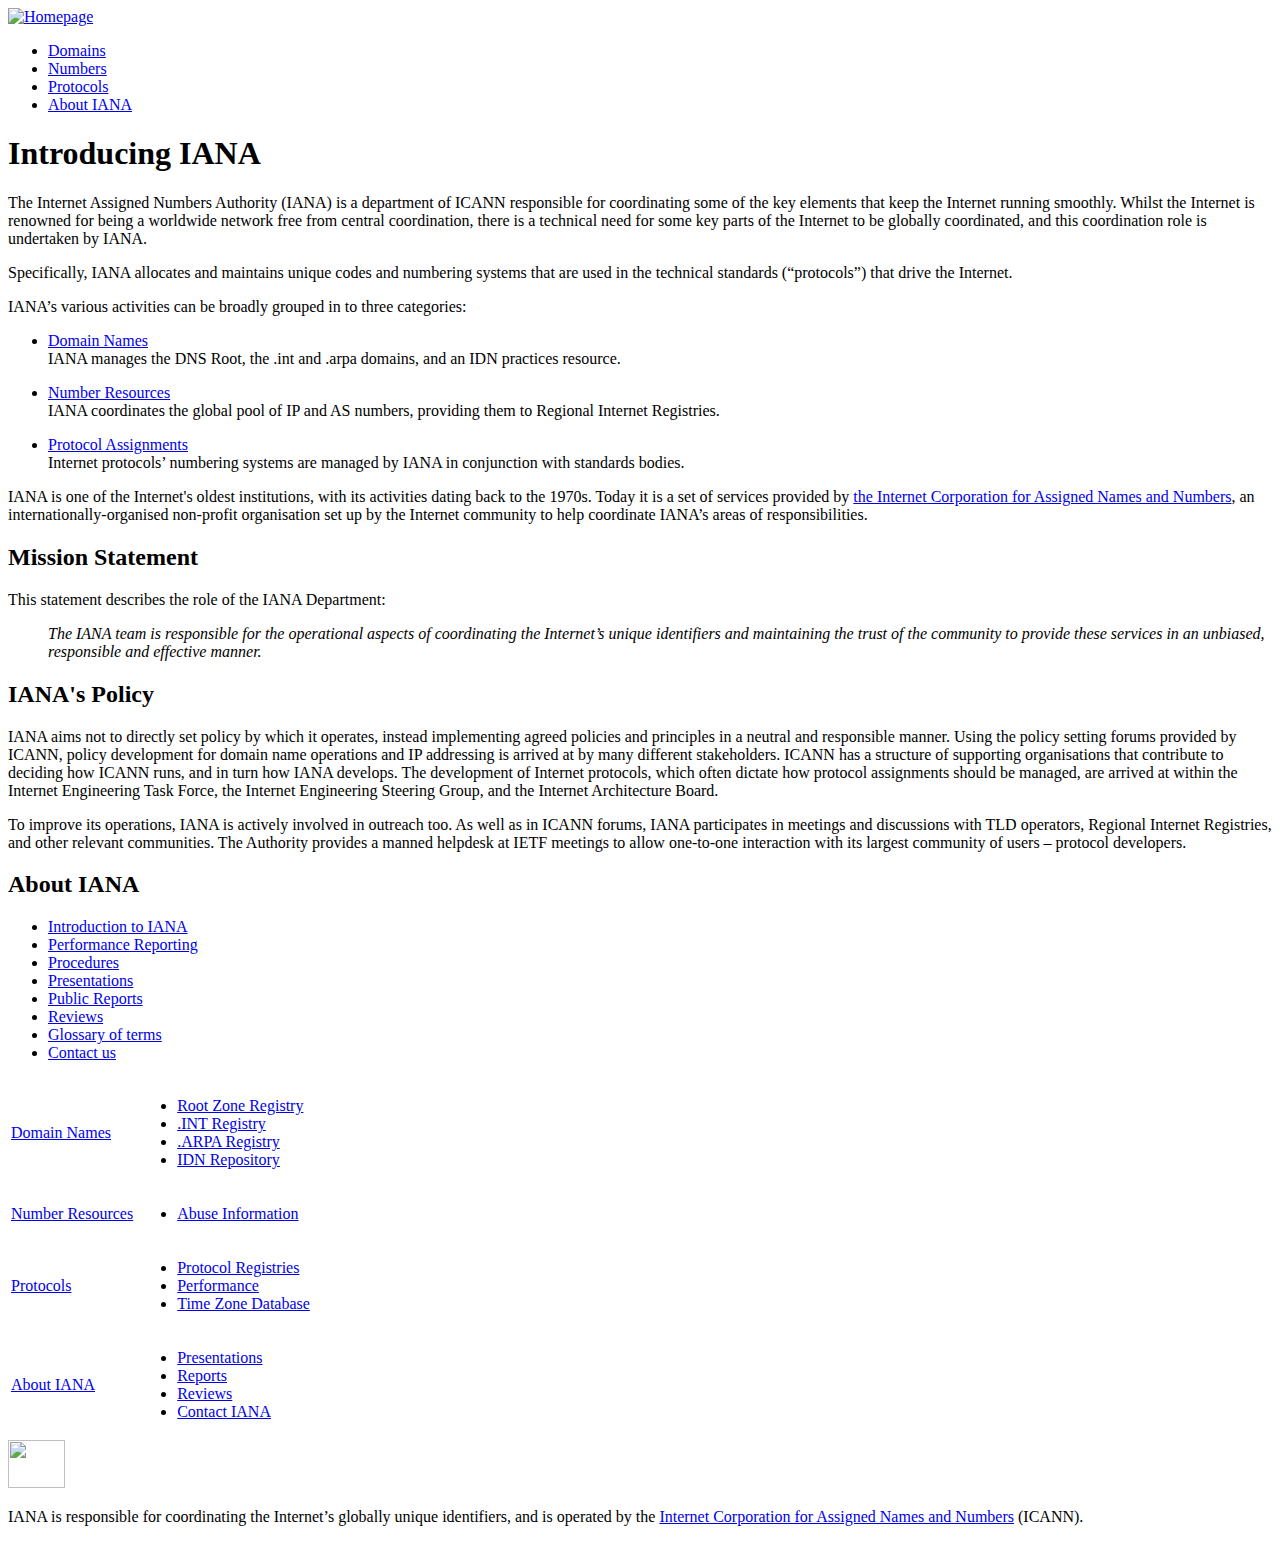
==== jWget/about.html @ de9af0dd "" ====
<!DOCTYPE html>
<html>
 <head> 
  <title>IANA — About the Internet Assigned Numbers Authority</title> 
  <meta charset="utf-8" /> 
  <meta http-equiv="Content-type" content="text/html; charset=utf-8" /> 
  <meta name="viewport" content="width=device-width, initial-scale=1" /> 
  <link rel="stylesheet" media="screen" href="C:\Users\Joao\JWGET-TEST\\_css\2013.1\screen.css" /> 
  <link rel="stylesheet" media="print" href="C:\Users\Joao\JWGET-TEST\\_css\2013.1\print.css" /> 
  <link rel="shortcut icon" type="image/ico" href="C:\Users\Joao\JWGET-TEST\\_img\bookmark_icon.ico" /> 
  <script type="text/javascript" src="C:\Users\Joao\JWGET-TEST\\_js\2013.1\jquery.js"></script> 
  <script type="text/javascript" src="C:\Users\Joao\JWGET-TEST\\_js\2013.1\iana.js"></script> 
 </head> 
 <body> 
  <header> 
   <div id="header"> 
    <div id="logo"> 
     <a href="index.html"><img src="C:\Users\Joao\JWGET-TEST\\_img\2013.1\iana-logo-header.svg" alt="Homepage" /></a> 
    </div> 
    <div class="navigation"> 
     <ul> 
      <li><a href="domains.html">Domains</a></li> 
      <li><a href="numbers.html">Numbers</a></li> 
      <li><a href="protocols.html">Protocols</a></li> 
      <li><a href="about.html">About IANA</a></li> 
     </ul> 
    </div> 
   </div> 
  </header> 
  <div id="body"> 
   <div id="main_right"> 
    <h1>Introducing IANA</h1> 
    <p>The Internet Assigned Numbers Authority (IANA) is a department of ICANN responsible for coordinating some of the key elements that keep the Internet running smoothly. Whilst the Internet is renowned for being a worldwide network free from central coordination, there is a technical need for some key parts of the Internet to be globally coordinated, and this coordination role is undertaken by IANA.</p> 
    <p>Specifically, IANA allocates and maintains unique codes and numbering systems that are used in the technical standards (“protocols”) that drive the Internet.</p> 
    <p>IANA’s various activities can be broadly grouped in to three categories:</p> 
    <ul> 
     <li><p><a href="C:\Users\Joao\JWGET-TEST\\domains\.html">Domain Names</a><br />IANA manages the DNS Root, the .int and .arpa domains, and an IDN practices resource.</p></li> 
     <li><p><a href="C:\Users\Joao\JWGET-TEST\\numbers\.html">Number Resources</a><br />IANA coordinates the global pool of IP and AS numbers, providing them to Regional Internet Registries.</p></li> 
     <li><p><a href="C:\Users\Joao\JWGET-TEST\\protocols\.html">Protocol Assignments</a><br />Internet protocols’ numbering systems are managed by IANA in conjunction with standards bodies.</p></li> 
    </ul> 
    <p>IANA is one of the Internet's oldest institutions, with its activities dating back to the 1970s. Today it is a set of services provided by <a href="C:\Users\Joao\JWGET-TEST\\http:\.html">the Internet Corporation for Assigned Names and Numbers</a>, an internationally-organised non-profit organisation set up by the Internet community to help coordinate IANA’s areas of responsibilities.</p> 
    <h2>Mission Statement</h2> 
    <p>This statement describes the role of the IANA Department:</p> 
    <ul>
     <i>The IANA team is responsible for the operational aspects of coordinating the Internet’s unique identifiers and maintaining the trust of the community to provide these services in an unbiased, responsible and effective manner.</i>
    </ul> 
    <h2>IANA's Policy</h2> 
    <p>IANA aims not to directly set policy by which it operates, instead implementing agreed policies and principles in a neutral and responsible manner. Using the policy setting forums provided by ICANN, policy development for domain name operations and IP addressing is arrived at by many different stakeholders. ICANN has a structure of supporting organisations that contribute to deciding how ICANN runs, and in turn how IANA develops. The development of Internet protocols, which often dictate how protocol assignments should be managed, are arrived at within the Internet Engineering Task Force, the Internet Engineering Steering Group, and the Internet Architecture Board.</p> 
    <p>To improve its operations, IANA is actively involved in outreach too. As well as in ICANN forums, IANA participates in meetings and discussions with TLD operators, Regional Internet Registries, and other relevant communities. The Authority provides a manned helpdesk at IETF meetings to allow one-to-one interaction with its largest community of users – protocol developers. </p> 
   </div> 
   <div id="sidebar_left"> 
    <div class="navigation_box"> 
     <h2>About IANA</h2> 
     <ul> 
      <li id="nav_about_top"><a href="about.html">Introduction to IANA</a></li> 
      <li id="nav_about_performance"><a href="C:\Users\Joao\JWGET-TEST\\about\performance.html">Performance Reporting</a></li> 
      <li id="nav_about_procedures"><a href="procedures.html">Procedures</a></li> 
      <li id="nav_about_presentations"><a href="C:\Users\Joao\JWGET-TEST\\about\presentations.html">Presentations</a></li> 
      <li id="nav_about_reports"><a href="reports.html">Public Reports</a></li> 
      <li id="nav_about_reviews"><a href="reviews.html">Reviews</a></li> 
      <li id="nav_about_glossary"><a href="glossary.html">Glossary of terms</a></li> 
      <li id="nav_about_contact"><a href="contact.html">Contact us</a></li> 
     </ul> 
    </div> 
   </div> 
  </div> 
  <footer> 
   <div id="footer"> 
    <table class="navigation"> 
     <tbody>
      <tr> 
       <td class="section"><a href="domains.html">Domain&nbsp;Names</a></td> 
       <td class="subsection"> 
        <ul> 
         <li><a href="C:\Users\Joao\JWGET-TEST\\domains\root.html">Root Zone Registry</a></li> 
         <li><a href="C:\Users\Joao\JWGET-TEST\\domains\int.html">.INT Registry</a></li> 
         <li><a href="C:\Users\Joao\JWGET-TEST\\domains\arpa.html">.ARPA Registry</a></li> 
         <li><a href="C:\Users\Joao\JWGET-TEST\\domains\idn-tables.html">IDN Repository</a></li> 
        </ul> </td> 
      </tr> 
      <tr> 
       <td class="section"><a href="numbers.html">Number&nbsp;Resources</a></td> 
       <td class="subsection"> 
        <ul> 
         <!--
							<li><a href="/numbers/ipv4">IPv4 Registry</a></li>
							<li><a href="/numbers/ipv6">IPv6 Registry</a></li>
							<li><a href="/numbers/as-numbers">ASN Registry</a></li>
							--> 
         <li><a href="abuse.html">Abuse Information</a></li> 
        </ul> </td> 
      </tr> 
      <tr> 
       <td class="section"><a href="protocols.html">Protocols</a></td> 
       <td class="subsection"> 
        <ul> 
         <li><a href="protocols.html">Protocol Registries</a></li> 
         <li><a href="C:\Users\Joao\JWGET-TEST\\about\performance.html">Performance</a></li> 
         <li><a href="time-zones.html">Time Zone Database</a></li> 
        </ul> </td> 
      </tr> 
      <tr> 
       <td class="section"><a href="about.html">About&nbsp;IANA</a></td> 
       <td class="subsection"> 
        <ul> 
         <li><a href="C:\Users\Joao\JWGET-TEST\\about\presentations.html">Presentations</a></li> 
         <li><a href="reports.html">Reports</a></li> 
         <li><a href="reviews.html">Reviews</a></li> 
         <li><a href="contact.html">Contact IANA</a></li> 
        </ul> </td> 
      </tr> 
     </tbody>
    </table> 
    <div id="custodian"> 
     <img src="C:\Users\Joao\JWGET-TEST\\_img\2013.1\icann-logo.svg" width="57" height="48" id="icann-logo" /> 
     <p>IANA is responsible for coordinating the Internet’s globally unique identifiers, and is operated by the <a href="C:\Users\Joao\JWGET-TEST\\http:\.html">Internet Corporation for Assigned Names and Numbers</a> (ICANN).</p> 
    </div> 
   </div> 
  </footer> 
  <script>
$(document).ready(function() {
	$("#nav_about_top").addClass("selected")	
});
</script>   
 </body>
</html>
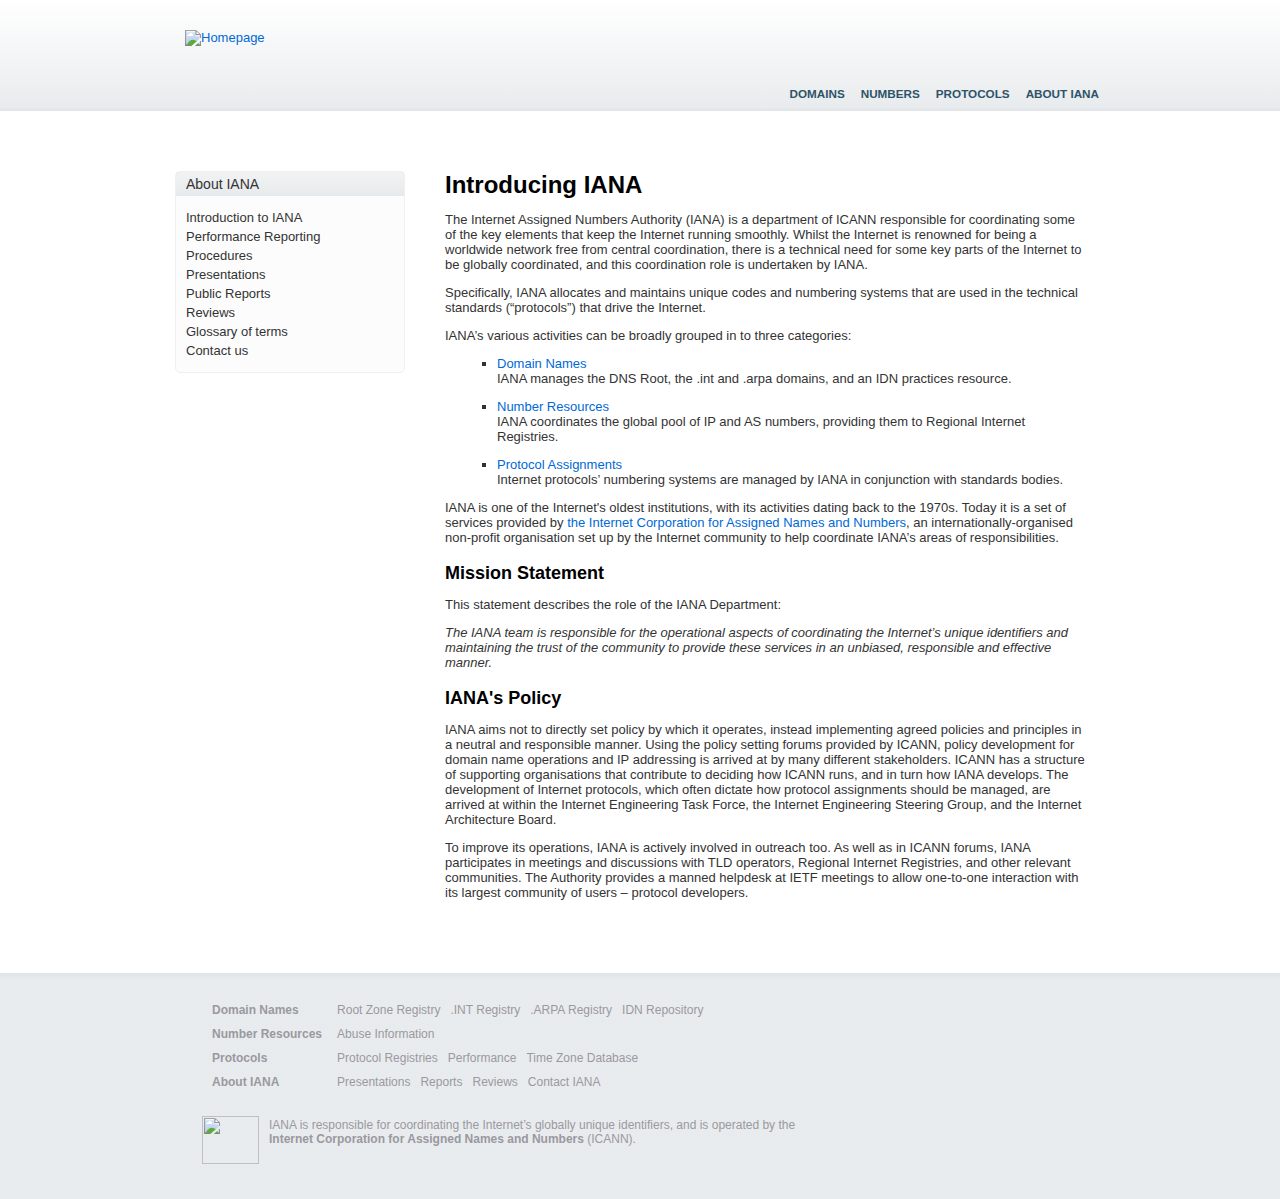
==== commit e94418a7: "Class Struture Altered; Directory Tree Struture Correct Ongoing; Other Alterations" ====
--- a/jWget/about.html
+++ b/jWget/about.html
@@ -5,17 +5,17 @@
   <meta charset="utf-8" /> 
   <meta http-equiv="Content-type" content="text/html; charset=utf-8" /> 
   <meta name="viewport" content="width=device-width, initial-scale=1" /> 
-  <link rel="stylesheet" media="screen" href="C:\Users\Joao\JWGET-TEST\\_css\2013.1\screen.css" /> 
-  <link rel="stylesheet" media="print" href="C:\Users\Joao\JWGET-TEST\\_css\2013.1\print.css" /> 
-  <link rel="shortcut icon" type="image/ico" href="C:\Users\Joao\JWGET-TEST\\_img\bookmark_icon.ico" /> 
-  <script type="text/javascript" src="C:\Users\Joao\JWGET-TEST\\_js\2013.1\jquery.js"></script> 
-  <script type="text/javascript" src="C:\Users\Joao\JWGET-TEST\\_js\2013.1\iana.js"></script> 
+  <link rel="stylesheet" media="screen" href="screen.css" /> 
+  <link rel="stylesheet" media="print" href="print.css" /> 
+  <link rel="shortcut icon" type="image/ico" href="bookmark_icon.ico" /> 
+  <script type="text/javascript" src="jquery.js"></script> 
+  <script type="text/javascript" src="iana.js"></script> 
  </head> 
  <body> 
   <header> 
    <div id="header"> 
     <div id="logo"> 
-     <a href="index.html"><img src="C:\Users\Joao\JWGET-TEST\\_img\2013.1\iana-logo-header.svg" alt="Homepage" /></a> 
+     <a href="index.html"><img src="iana-logo-header.svg" alt="Homepage" /></a> 
     </div> 
     <div class="navigation"> 
      <ul> 
@@ -34,11 +34,11 @@
     <p>Specifically, IANA allocates and maintains unique codes and numbering systems that are used in the technical standards (“protocols”) that drive the Internet.</p> 
     <p>IANA’s various activities can be broadly grouped in to three categories:</p> 
     <ul> 
-     <li><p><a href="C:\Users\Joao\JWGET-TEST\\domains\.html">Domain Names</a><br />IANA manages the DNS Root, the .int and .arpa domains, and an IDN practices resource.</p></li> 
-     <li><p><a href="C:\Users\Joao\JWGET-TEST\\numbers\.html">Number Resources</a><br />IANA coordinates the global pool of IP and AS numbers, providing them to Regional Internet Registries.</p></li> 
-     <li><p><a href="C:\Users\Joao\JWGET-TEST\\protocols\.html">Protocol Assignments</a><br />Internet protocols’ numbering systems are managed by IANA in conjunction with standards bodies.</p></li> 
+     <li><p><a href=".html">Domain Names</a><br />IANA manages the DNS Root, the .int and .arpa domains, and an IDN practices resource.</p></li> 
+     <li><p><a href=".html">Number Resources</a><br />IANA coordinates the global pool of IP and AS numbers, providing them to Regional Internet Registries.</p></li> 
+     <li><p><a href=".html">Protocol Assignments</a><br />Internet protocols’ numbering systems are managed by IANA in conjunction with standards bodies.</p></li> 
     </ul> 
-    <p>IANA is one of the Internet's oldest institutions, with its activities dating back to the 1970s. Today it is a set of services provided by <a href="C:\Users\Joao\JWGET-TEST\\http:\.html">the Internet Corporation for Assigned Names and Numbers</a>, an internationally-organised non-profit organisation set up by the Internet community to help coordinate IANA’s areas of responsibilities.</p> 
+    <p>IANA is one of the Internet's oldest institutions, with its activities dating back to the 1970s. Today it is a set of services provided by <a href=".html">the Internet Corporation for Assigned Names and Numbers</a>, an internationally-organised non-profit organisation set up by the Internet community to help coordinate IANA’s areas of responsibilities.</p> 
     <h2>Mission Statement</h2> 
     <p>This statement describes the role of the IANA Department:</p> 
     <ul>
@@ -53,9 +53,9 @@
      <h2>About IANA</h2> 
      <ul> 
       <li id="nav_about_top"><a href="about.html">Introduction to IANA</a></li> 
-      <li id="nav_about_performance"><a href="C:\Users\Joao\JWGET-TEST\\about\performance.html">Performance Reporting</a></li> 
+      <li id="nav_about_performance"><a href="performance.html">Performance Reporting</a></li> 
       <li id="nav_about_procedures"><a href="procedures.html">Procedures</a></li> 
-      <li id="nav_about_presentations"><a href="C:\Users\Joao\JWGET-TEST\\about\presentations.html">Presentations</a></li> 
+      <li id="nav_about_presentations"><a href="presentations.html">Presentations</a></li> 
       <li id="nav_about_reports"><a href="reports.html">Public Reports</a></li> 
       <li id="nav_about_reviews"><a href="reviews.html">Reviews</a></li> 
       <li id="nav_about_glossary"><a href="glossary.html">Glossary of terms</a></li> 
@@ -72,10 +72,10 @@
        <td class="section"><a href="domains.html">Domain&nbsp;Names</a></td> 
        <td class="subsection"> 
         <ul> 
-         <li><a href="C:\Users\Joao\JWGET-TEST\\domains\root.html">Root Zone Registry</a></li> 
-         <li><a href="C:\Users\Joao\JWGET-TEST\\domains\int.html">.INT Registry</a></li> 
-         <li><a href="C:\Users\Joao\JWGET-TEST\\domains\arpa.html">.ARPA Registry</a></li> 
-         <li><a href="C:\Users\Joao\JWGET-TEST\\domains\idn-tables.html">IDN Repository</a></li> 
+         <li><a href="root.html">Root Zone Registry</a></li> 
+         <li><a href="int.html">.INT Registry</a></li> 
+         <li><a href="arpa.html">.ARPA Registry</a></li> 
+         <li><a href="idn-tables.html">IDN Repository</a></li> 
         </ul> </td> 
       </tr> 
       <tr> 
@@ -95,7 +95,7 @@
        <td class="subsection"> 
         <ul> 
          <li><a href="protocols.html">Protocol Registries</a></li> 
-         <li><a href="C:\Users\Joao\JWGET-TEST\\about\performance.html">Performance</a></li> 
+         <li><a href="performance.html">Performance</a></li> 
          <li><a href="time-zones.html">Time Zone Database</a></li> 
         </ul> </td> 
       </tr> 
@@ -103,7 +103,7 @@
        <td class="section"><a href="about.html">About&nbsp;IANA</a></td> 
        <td class="subsection"> 
         <ul> 
-         <li><a href="C:\Users\Joao\JWGET-TEST\\about\presentations.html">Presentations</a></li> 
+         <li><a href="presentations.html">Presentations</a></li> 
          <li><a href="reports.html">Reports</a></li> 
          <li><a href="reviews.html">Reviews</a></li> 
          <li><a href="contact.html">Contact IANA</a></li> 
@@ -112,8 +112,8 @@
      </tbody>
     </table> 
     <div id="custodian"> 
-     <img src="C:\Users\Joao\JWGET-TEST\\_img\2013.1\icann-logo.svg" width="57" height="48" id="icann-logo" /> 
-     <p>IANA is responsible for coordinating the Internet’s globally unique identifiers, and is operated by the <a href="C:\Users\Joao\JWGET-TEST\\http:\.html">Internet Corporation for Assigned Names and Numbers</a> (ICANN).</p> 
+     <img src="icann-logo.svg" width="57" height="48" id="icann-logo" /> 
+     <p>IANA is responsible for coordinating the Internet’s globally unique identifiers, and is operated by the <a href=".html">Internet Corporation for Assigned Names and Numbers</a> (ICANN).</p> 
     </div> 
    </div> 
   </footer> 
--- a/jWget/screen.css
+++ b/jWget/screen.css
@@ -0,0 +1,2090 @@
+/* IANA Style Sheet for Screen display */
+@font-face {
+  font-family: "Open Sans";
+  font-weight: 300;
+  src: local('Open Sans Light'), local('OpenSans-Light'), url("/_css/2013.1/fonts/OpenSans-Light.ttf");
+}
+@font-face {
+  font-family: "Open Sans";
+  src: local('Open Sans'), local('OpenSans'), url("/_css/2013.1/fonts/OpenSans-Regular.ttf");
+  font-weight: 400;
+}
+@font-face {
+  font-family: "Open Sans";
+  font-weight: 600;
+  src: local('Open Sans Semibold'), local('OpenSans-Semibold'), url("/_css/2013.1/fonts/OpenSans-Semibold.ttf");
+}
+@font-face {
+  font-family: "Open Sans";
+  font-weight: 700;
+  src: local('Open Sans Bold'), local('OpenSans-Bold'), url("/_css/2013.1/fonts/OpenSans-Bold.ttf");
+}
+@font-face {
+  font-family: "Inconsolata";
+  src: local('Inconsolata'), url("/_css/2013.1/fonts/Inconsolata.otf");
+}
+html,
+body,
+div,
+span,
+object,
+iframe,
+h1,
+h2,
+h3,
+h4,
+h5,
+h6,
+p,
+blockquote,
+pre,
+a,
+abbr,
+address,
+cite,
+code,
+del,
+dfn,
+em,
+img,
+ins,
+kbd,
+q,
+samp,
+small,
+strong,
+sub,
+sup,
+var,
+b,
+i,
+hr,
+dl,
+dt,
+dd,
+ol,
+ul,
+li,
+fieldset,
+form,
+label,
+legend,
+table,
+caption,
+tbody,
+tfoot,
+thead,
+tr,
+th,
+td,
+article,
+aside,
+canvas,
+details,
+figure,
+figcaption,
+hgroup,
+menu,
+footer,
+header,
+nav,
+section,
+summary,
+time,
+mark,
+audio,
+video {
+  margin: 0;
+  padding: 0;
+  border: 0;
+  font-weight: normal;
+  font-style: normal;
+  font-size: 100%;
+  font-family: inherit;
+}
+ol,
+ul {
+  list-style: none;
+}
+q:before,
+q:after,
+blockquote:before,
+blockquote:after {
+  content: "";
+}
+table {
+  border-collapse: collapse;
+  border-spacing: 0;
+}
+article,
+aside,
+canvas,
+figure,
+figure img,
+figcaption,
+hgroup,
+footer,
+header,
+nav,
+section,
+audio,
+video {
+  display: block;
+}
+a img {
+  border: 0;
+}
+::selection,
+::-moz-selection {
+  background: #ffff9e;
+}
+img::selection,
+img::-moz-selection {
+  background: transparent;
+}
+body {
+  -webkit-tap-highlight-color: #ffff9e;
+}
+html {
+  overflow-y: scroll;
+  font-size: 100%;
+  -webkit-text-size-adjust: 100%;
+  -ms-text-size-adjust: 100%;
+}
+a:focus {
+  outline: thin dotted;
+}
+a:hover,
+a:active {
+  outline: 0;
+}
+article,
+aside,
+details,
+figcaption,
+figure,
+footer,
+header,
+hgroup,
+nav,
+section {
+  display: block;
+}
+audio,
+canvas,
+video {
+  display: inline-block;
+  *display: inline;
+  *zoom: 1;
+}
+audio:not([controls]) {
+  display: none;
+}
+sub,
+sup {
+  font-size: 75%;
+  line-height: 0;
+  position: relative;
+  vertical-align: baseline;
+}
+sup {
+  top: -0.5em;
+}
+sub {
+  bottom: -0.25em;
+}
+img {
+  border: 0;
+  -ms-interpolation-mode: bicubic;
+}
+button,
+input,
+select,
+textarea {
+  font-size: 100%;
+  margin: 0;
+  vertical-align: baseline;
+  *vertical-align: middle;
+}
+button,
+input {
+  line-height: normal;
+  *overflow: visible;
+}
+button::-moz-focus-inner,
+input::-moz-focus-inner {
+  border: 0;
+  padding: 0;
+}
+button,
+input[type="button"],
+input[type="reset"],
+input[type="submit"] {
+  cursor: pointer;
+  -webkit-appearance: button;
+}
+input[type="search"] {
+  -webkit-appearance: textfield;
+  -webkit-box-sizing: content-box;
+  -moz-box-sizing: content-box;
+  box-sizing: content-box;
+}
+input[type="search"]::-webkit-search-decoration {
+  -webkit-appearance: none;
+}
+textarea {
+  overflow: auto;
+  vertical-align: top;
+}
+html {
+  background: rgba(223, 227, 230, 0.7);
+  min-height: 100%;
+}
+body {
+  background: #fff;
+  color: #333333;
+  text-align: left;
+  font-size: 13px;
+  font-family: "Open Sans", "Helvetica Neue", Helvetica, Arial, sans-serif;
+  min-height: 100%;
+}
+/* Default layout  */
+a:link,
+a:visited {
+  color: #0069d6;
+  text-decoration: none;
+}
+a:link .underline,
+a:visited .underline {
+  text-decoration: underline;
+}
+p,
+td,
+th {
+  margin: 1em 0;
+}
+b {
+  font-weight: bold;
+}
+i {
+  font-style: italic;
+}
+h1 {
+  font-size: 24px;
+  color: #000;
+  font-weight: 700;
+}
+h2 {
+  font-size: 18px;
+  margin: 1em 0 0.5em 0;
+  color: #000;
+  font-weight: 700;
+}
+h3 {
+  font-size: 14px;
+  color: #000;
+  font-weight: 700;
+}
+h4 {
+  color: #000;
+  margin-top: 1em;
+  font-weight: bold;
+}
+li {
+  margin-left: 4em;
+  margin-top: 0.5em;
+}
+ul {
+  display: block;
+  list-style: square;
+  margin: 1em 0;
+}
+ul li {
+  list-style: square;
+}
+ol {
+  margin: 1em 0;
+}
+ol li {
+  list-style: decimal;
+}
+b,
+strong {
+  font-weight: bold;
+}
+strong {
+  color: #000;
+}
+blockquote {
+  margin-left: 40px;
+}
+ol {
+  list-style: decimal;
+}
+dt {
+  font-weight: bold;
+}
+dd {
+  margin-left: 40px;
+}
+td {
+  padding-right: 1em;
+}
+pre {
+  font-family: Inconsolata, Consolas, "Courier New", monospace;
+}
+.caps {
+  text-transform: uppercase;
+  font-size: 93%;
+}
+hr.clear {
+  display: block;
+  clear: both;
+  visibility: hidden;
+  height: 0;
+  border-width: 0;
+  margin: 0;
+  padding: 0;
+}
+.numbered_report {
+  margin-left: 50px;
+}
+.numbered_report span.nr {
+  float: left;
+  margin-left: -50px;
+  width: 50px;
+}
+.numbered_report .l2 {
+  margin-left: 60px;
+}
+.numbered_report .l2 span.nr {
+  width: 60px;
+  margin-left: -60px;
+}
+.numbered_report .l3 {
+  margin-left: 130px;
+}
+.numbered_report .l3 span.nr {
+  width: 70px;
+  margin-left: -70px;
+}
+.avoid-break {
+  white-space: nowrap;
+}
+.domain {
+  background: rgba(202, 222, 229, 0.2);
+  border-radius: 2px;
+  margin: 1px;
+  color: #2d474e;
+  text-transform: lowercase;
+  white-space: nowrap;
+  font-family: Inconsolata, Consolas, "Courier New", monospace;
+}
+.domain a:link,
+.domain a:visited {
+  text-decoration: none;
+  color: #2d474e;
+}
+.email {
+  text-transform: lowercase;
+  font-family: Inconsolata, Consolas, "Courier New", monospace;
+}
+.domain-deux {
+  background: #cadee5;
+  border-radius: 4px;
+  border: 1px solid #cadee5;
+  margin: 2px;
+  color: #2d474e;
+  padding: 1px 3px;
+  text-transform: lowercase;
+  font-family: Inconsolata, Consolas, "Courier New", monospace;
+}
+.domain-deux a:link,
+.domain-deux a:visited {
+  text-decoration: none;
+  color: #2d474e;
+}
+.tld {
+  font-size: 16px;
+  font-weight: bold;
+}
+.label {
+  background: #ffe3a0;
+  border-radius: 4px;
+  margin: 2px;
+  color: #875f00;
+  padding: 1px 4px;
+  text-transform: lowercase;
+  font-family: Inconsolata, Consolas, "Courier New", monospace;
+  white-space: nowrap;
+}
+.label a:link,
+.label a:visited {
+  text-decoration: none;
+  color: #875f00;
+}
+.panel_information {
+  background-color: #cceeff;
+  margin-top: 1em;
+  border-top: 1px solid #b4c8dd;
+  border-bottom: 1px solid #b4c8dd;
+  padding: 10px;
+}
+.panel_information.icon {
+  background-image: url(/_img/2011.1/icons/icon_alert.png);
+  background-repeat: no-repeat;
+  background-position: 10px 10px;
+  padding: 10px 10px 10px 60px;
+  min-height: 45px;
+}
+.panel_warning {
+  background-color: #fff1bb;
+  margin-top: 1em;
+  border-top: 1px solid #f2de32;
+  border-bottom: 1px solid #f2de32;
+  padding: 10px;
+}
+.panel_error {
+  background-color: #ffcfca;
+  background-repeat: no-repeat;
+  margin-top: 1em;
+  border-top: 1px solid #f2896c;
+  border-bottom: 1px solid #f2896c;
+  padding: 10px;
+}
+.panel_error h2 {
+  margin: 0;
+  padding: 0;
+  font-size: 14px;
+}
+.panel_error p,
+.panel_error ul {
+  margin: 0;
+}
+.panel_error li {
+  margin: 0 20px;
+}
+.excerpt {
+  background: #fffff0;
+  padding: 20px;
+  border: 1px solid #f0f0d0;
+}
+.footnote-ref {
+  border: 1px solid #666;
+  border-radius: 3px;
+  vertical-align: super;
+  padding: 0px 2px;
+  font-size: 10px;
+  margin-left: 2px;
+}
+.footnote-ref:link,
+.footnote-ref:visited {
+  text-decoration: none;
+  color: #000;
+}
+.footnote-index {
+  width: 30px;
+  display: inline-block;
+  text-indent: 0;
+}
+.footnote-index:after {
+  content: ".";
+}
+.footnote {
+  margin-left: 30px;
+  text-indent: -30px;
+  padding-bottom: 5px;
+}
+#fourzerofour {
+  padding: 50px 10px;
+}
+#fourzerofour h1 {
+  color: #883745;
+}
+/* @group Header Section */
+header {
+  width: 100%;
+  background: #f4f3f8;
+  background: -moz-linear-gradient(top, #ffffff 0%, rgba(223, 227, 230, 0.7) 97%, #dfe3e6 100%);
+  background: -webkit-linear-gradient(top, #ffffff 0%, rgba(223, 227, 230, 0.7) 97%, #dfe3e6 100%);
+  background: -o-linear-gradient(top, #ffffff 0%, rgba(223, 227, 230, 0.7) 97%, #dfe3e6 100%);
+  background: -ms-linear-gradient(top, #ffffff 0%, rgba(223, 227, 230, 0.7) 97%, #dfe3e6 100%);
+  background: linear-gradient(top, #ffffff 0%, rgba(223, 227, 230, 0.7) 97%, #dfe3e6 100%);
+}
+#header {
+  width: 930px;
+  margin: 0px auto;
+  padding: 10px 0;
+  *zoom: 1;
+}
+#header:before,
+#header:after {
+  display: table;
+  content: "";
+  line-height: 0;
+}
+#header:after {
+  clear: both;
+}
+#header #logo {
+  float: left;
+  margin-top: 10px;
+  padding: 10px 10px;
+}
+#header .navigation {
+  text-align: right;
+  float: right;
+  margin-top: 63px;
+}
+#header .navigation li {
+  list-style: none;
+  display: inline;
+  float: left;
+  margin: 0;
+}
+#header .navigation li a {
+  margin-left: 4px;
+  padding: 4px 6px;
+  text-decoration: none;
+  text-transform: uppercase;
+  font-size: 0.9em;
+  font-weight: 600;
+}
+#header .navigation li a:link,
+#header .navigation li a:visited {
+  color: #2e5369;
+}
+#header .navigation li a:hover {
+  color: rgba(92, 166, 210, 0.8);
+  -webkit-transition: color 150ms ease-in;
+}
+/* @group Body Section */
+#section_body {
+  background: #fff;
+  padding: 0px 0;
+}
+#body {
+  width: 930px;
+  margin: 0 auto;
+  *zoom: 1;
+}
+#body:before,
+#body:after {
+  display: table;
+  content: "";
+  line-height: 0;
+}
+#body:after {
+  clear: both;
+}
+#sidebar_left {
+  float: left;
+  width: 250px;
+  margin: 60px 0 40px 0;
+  font-size: 12px;
+}
+#sidebar_left a {
+  text-decoration: none;
+  color: inherit;
+}
+#sidebar_left ul {
+  list-style: none;
+}
+#sidebar_left ul ul {
+  margin: 0;
+}
+#sidebar_left ul ul li {
+  padding: 2px 30px;
+  font-size: 11px;
+}
+#sidebar_left li {
+  list-style: none;
+  margin: 0px 0 0 0px;
+  padding: 2px 10px;
+  font-size: 13px;
+  font-color: #999;
+}
+#sidebar_left li.selected {
+  font-weight: 700;
+}
+#sidebar_left li.selected:hover {
+  -webkit-transition: none;
+  background: inherit;
+}
+#sidebar_left li.selected > a {
+  color: #000;
+  font-weight: 700;
+}
+#sidebar_left li:hover {
+  background: #f3f3f3;
+  -webkit-transition: background 150ms ease-in;
+}
+#sidebar_left h2 {
+  background: #f4f3f9;
+  background: -moz-linear-gradient(top, rgba(223, 227, 230, 0.4) 0%, rgba(223, 227, 230, 0.7) 97%, #dfe3e6 100%);
+  background: -webkit-linear-gradient(top, rgba(223, 227, 230, 0.4) 0%, rgba(223, 227, 230, 0.7) 97%, #dfe3e6 100%);
+  background: -o-linear-gradient(top, rgba(223, 227, 230, 0.4) 0%, rgba(223, 227, 230, 0.7) 97%, #dfe3e6 100%);
+  background: -ms-linear-gradient(top, rgba(223, 227, 230, 0.4) 0%, rgba(223, 227, 230, 0.7) 97%, #dfe3e6 100%);
+  background: linear-gradient(top, rgba(223, 227, 230, 0.4) 0%, rgba(223, 227, 230, 0.7) 97%, #dfe3e6 100%);
+  padding: 4px 10px;
+  margin-top: 0;
+  font-size: 14px;
+  color: #333;
+  font-weight: normal;
+}
+.navigation_box {
+  border: 1px #f0f0f0 solid;
+  border-radius: 5px;
+  width: 228px;
+  margin-right: 24px;
+  background: #fcfcfc;
+}
+#main_right {
+  float: right;
+  width: 640px;
+  padding: 60px 20px;
+}
+/* @end *//* @group Footer Section */
+footer {
+  width: 100%;
+  background: rgba(223, 227, 230, 0.7);
+  background: -webkit-linear-gradient(top, rgba(223,227,230,1) 0%, rgba(223,227,230,0.7) 3%);
+  background: -moz-linear-gradient(top, rgba(223,227,230,1) 0%, rgba(223,227,230,0.7) 3%);
+  background: -ms-linear-gradient(top, rgba(223,227,230,1) 0%, rgba(223,227,230,0.7) 3%);
+  background: -o-linear-gradient(top, rgba(223,227,230,1) 0%, rgba(223,227,230,0.7) 3%);
+  background: linear-gradient(top, rgba(223,227,230,1) 0%, rgba(223,227,230,0.7) 3%);
+  padding: 25px 0;
+}
+#footer {
+  width: 896px;
+  margin: 0px auto;
+  color: #9999a0;
+  font-size: 12px;
+}
+#footer .navigation {
+  margin: 0 20px;
+}
+#footer .navigation:link,
+#footer .navigation:visited {
+  color: rgba(92, 166, 210, 0.8);
+  -webkit-transition: color 150ms ease-in;
+}
+#footer .navigation td.section {
+  padding: 5px 10px 5px 0;
+  vertical-align: top;
+}
+#footer .navigation td.section a:link,
+#footer .navigation td.section a:visited {
+  color: #9999a0;
+  text-decoration: none;
+  font-weight: bold;
+}
+#footer .navigation td.section a:hover {
+  color: rgba(92, 166, 210, 0.8);
+  -webkit-transition: color 150ms ease-in;
+}
+#footer .navigation td.subsection {
+  padding: 5px 0px 5px 0;
+}
+#footer .navigation td.subsection a:link,
+#footer .navigation td.subsection a:visited {
+  color: #9999a0;
+  text-decoration: none;
+}
+#footer .navigation td.subsection a:hover {
+  color: rgba(92, 166, 210, 0.8);
+  -webkit-transition: color 150ms ease-in;
+}
+#footer .navigation ul {
+  margin: 0;
+}
+#footer .navigation li {
+  list-style: none;
+  display: inline;
+  float: left;
+  margin: 0 5px 0 5px;
+}
+#footer #custodian {
+  margin-top: 1em;
+  color: #9999a0;
+  *zoom: 1;
+}
+#footer #custodian:before,
+#footer #custodian:after {
+  display: table;
+  content: "";
+  line-height: 0;
+}
+#footer #custodian:after {
+  clear: both;
+}
+#footer #custodian a {
+  white-space: nowrap;
+}
+#footer #custodian a:link,
+#footer #custodian a:visited {
+  color: #9999a0;
+  text-decoration: none;
+  font-weight: bold;
+}
+#footer #custodian a:hover {
+  color: rgba(92, 166, 210, 0.8);
+  -webkit-transition: color 150ms ease-in;
+}
+#footer #custodian #icann-logo {
+  float: left;
+  padding: 10px;
+  width: 57px;
+  height: 48px;
+}
+#footer #custodian p {
+  margin-left: 77px;
+  box-sizing: border-box;
+  margin-right: 20px;
+}
+#footer #custodian td:first,
+#footer #custodian p {
+  padding: 0;
+}
+/* @group Table Data */
+.section_ianatable {
+  background-color: #f0f0f0;
+  border: 1px solid #e0e0e0;
+  padding: 10px;
+  margin: 30px 0;
+}
+.iana-table {
+  width: 100%;
+}
+.iana-table-navigation {
+  background-color: #e0e0e0;
+  padding: 5px;
+  text-align: center;
+}
+.iana-table td {
+  padding: 2px 8px 2px 2px;
+  vertical-align: top;
+}
+.iana-table thead tr {
+  border-left: none;
+  border-right: none;
+}
+.iana-table th {
+  padding: 2px;
+  color: #0673ba;
+  border-bottom: 2px solid #0673ba;
+  vertical-align: bottom;
+}
+.iana-table tr:last {
+  border-bottom: 2px solid #0673ba;
+}
+/* @end */.required {
+  font-size: 10px;
+  font-color: #666;
+}
+.form_sheet {
+  background: #fcfcfc;
+  border: 1px solid #ccc;
+}
+.no_navigation {
+  margin-top: 60px;
+  margin-bottom: 60px;
+}
+form.framed {
+  background: #f0f0f0;
+}
+form li {
+  margin: 0;
+}
+form p {
+  margin-right: 54px;
+}
+fieldset {
+  padding-top: 18px;
+}
+fieldset legend {
+  display: block;
+  margin-left: 200px;
+  font-size: 20px;
+  line-height: 1;
+  *margin: 0 0 5px 145px;
+  *line-height: 1.5;
+  /* IE6-7 */
+
+  color: #404040;
+}
+.field {
+  *zoom: 1;
+}
+.field:before,
+.field:after {
+  display: table;
+  content: "";
+  line-height: 0;
+}
+.field:after {
+  clear: both;
+}
+label {
+  padding-top: 6px;
+  font-size: 13px;
+  line-height: 18px;
+  float: left;
+  width: 180px;
+  text-align: right;
+  color: #404040;
+}
+div.input {
+  margin-left: 200px;
+}
+input[type=checkbox],
+input[type=radio] {
+  cursor: pointer;
+}
+input,
+textarea,
+select,
+.uneditable-input {
+  display: inline-block;
+  width: 210px;
+  padding: 4px;
+  font-size: 13px;
+  line-height: 18px;
+  color: #808080;
+  border: 1px solid #ccc;
+  -webkit-border-radius: 3px;
+  -moz-border-radius: 3px;
+  border-radius: 3px;
+}
+/* mini reset for non-html5 file types */
+input[type=checkbox],
+input[type=radio] {
+  width: auto;
+  height: auto;
+  padding: 0;
+  margin: 3px 0;
+  *margin-top: 0;
+  /* IE6-7 */
+
+  line-height: normal;
+  border: none;
+}
+input[type=file] {
+  background-color: #fff;
+  padding: initial;
+  border: initial;
+  line-height: initial;
+  -webkit-box-shadow: none;
+  -moz-box-shadow: none;
+  -ms-box-shadow: none;
+  -o-box-shadow: none;
+  box-shadow: none;
+}
+input[type=button],
+input[type=reset],
+input[type=submit] {
+  width: auto;
+  height: auto;
+}
+select,
+input[type=file] {
+  line-height: 27px;
+}
+textarea {
+  height: auto;
+}
+.uneditable-input {
+  background-color: #eee;
+  display: block;
+  border-color: #ccc;
+  -webkit-box-shadow: inset 0 1px 2px rgba(0, 0, 0, 0.075);
+  -moz-box-shadow: inset 0 1px 2px rgba(0, 0, 0, 0.075);
+  -ms-box-shadow: inset 0 1px 2px rgba(0, 0, 0, 0.075);
+  -o-box-shadow: inset 0 1px 2px rgba(0, 0, 0, 0.075);
+  box-shadow: inset 0 1px 2px rgba(0, 0, 0, 0.075);
+}
+:-moz-placeholder {
+  color: #bfbfbf;
+}
+::-webkit-input-placeholder {
+  color: #bfbfbf;
+}
+input,
+select,
+textarea {
+  -webkit-transition: border linear 0.2s, box-shadow linear 0.2s;
+  -moz-transition: border linear 0.2s, box-shadow linear 0.2s;
+  -ms-transition: border linear 0.2s, box-shadow linear 0.2s;
+  -o-transition: border linear 0.2s, box-shadow linear 0.2s;
+  transition: border linear 0.2s, box-shadow linear 0.2s;
+  -webkit-box-shadow: inset 0 1px 3px rgba(0, 0, 0, 0.1);
+  -moz-box-shadow: inset 0 1px 3px rgba(0, 0, 0, 0.1);
+  -ms-box-shadow: inset 0 1px 3px rgba(0, 0, 0, 0.1);
+  -o-box-shadow: inset 0 1px 3px rgba(0, 0, 0, 0.1);
+  box-shadow: inset 0 1px 3px rgba(0, 0, 0, 0.1);
+}
+input:focus,
+textarea:focus {
+  outline: none;
+  border-color: rgba(82, 168, 236, 0.8);
+  -webkit-box-shadow: inset 0 1px 3px rgba(0, 0, 0, 0.1), 0 0 8px rgba(82, 168, 236, 0.6);
+  -moz-box-shadow: inset 0 1px 3px rgba(0, 0, 0, 0.1), 0 0 8px rgba(82, 168, 236, 0.6);
+  -ms-box-shadow: inset 0 1px 3px rgba(0, 0, 0, 0.1), 0 0 8px rgba(82, 168, 236, 0.6);
+  -o-box-shadow: inset 0 1px 3px rgba(0, 0, 0, 0.1), 0 0 8px rgba(82, 168, 236, 0.6);
+  box-shadow: inset 0 1px 3px rgba(0, 0, 0, 0.1), 0 0 8px rgba(82, 168, 236, 0.6);
+}
+form div.error {
+  background: #fae5e3;
+  padding: 10px 0;
+  margin: -10px 0 10px;
+  -webkit-border-radius: 4px;
+  -moz-border-radius: 4px;
+  border-radius: 4px;
+}
+form div.error > label,
+form div.error span.help-inline,
+form div.error span.help-block {
+  color: #9d261d;
+}
+form div.error input,
+form div.error textarea {
+  border-color: #c87872;
+  -webkit-box-shadow: 0 0 3px rgba(171, 41, 32, 0.25);
+  -moz-box-shadow: 0 0 3px rgba(171, 41, 32, 0.25);
+  -ms-box-shadow: 0 0 3px rgba(171, 41, 32, 0.25);
+  -o-box-shadow: 0 0 3px rgba(171, 41, 32, 0.25);
+  box-shadow: 0 0 3px rgba(171, 41, 32, 0.25);
+}
+form div.error input:focus,
+form div.error textarea:focus {
+  border-color: #b9554d;
+  -webkit-box-shadow: 0 0 6px rgba(171, 41, 32, 0.5);
+  -moz-box-shadow: 0 0 6px rgba(171, 41, 32, 0.5);
+  -ms-box-shadow: 0 0 6px rgba(171, 41, 32, 0.5);
+  -o-box-shadow: 0 0 6px rgba(171, 41, 32, 0.5);
+  box-shadow: 0 0 6px rgba(171, 41, 32, 0.5);
+}
+form div.error .input-prepend span.add-on,
+form div.error .input-append span.add-on {
+  background: #f4c8c5;
+  border-color: #c87872;
+  color: #b9554d;
+}
+.input-mini,
+input.mini,
+textarea.mini,
+select.mini {
+  width: 60px;
+}
+.input-small,
+input.small,
+textarea.small,
+select.small {
+  width: 90px;
+}
+.input-medium,
+input.medium,
+textarea.medium,
+select.medium {
+  width: 150px;
+}
+.input-large,
+input.large,
+textarea.large,
+select.large {
+  width: 210px;
+}
+.input-xlarge,
+input.xlarge,
+textarea.xlarge,
+select.xlarge {
+  width: 270px;
+}
+.input-xxlarge,
+input.xxlarge,
+textarea.xxlarge,
+select.xxlarge {
+  width: 530px;
+}
+textarea.xxlarge {
+  overflow-y: scroll;
+}
+input[readonly]:focus,
+textarea[readonly]:focus,
+input.disabled {
+  background: #f5f5f5;
+  border-color: #ddd;
+  -webkit-box-shadow: none;
+  -moz-box-shadow: none;
+  -ms-box-shadow: none;
+  -o-box-shadow: none;
+  box-shadow: none;
+}
+.actions {
+  background: #f5f5f5;
+  margin-top: 18px;
+  padding: 17px 20px 18px 200px;
+  border-top: 1px solid #ddd;
+  -webkit-border-radius: 0 0 3px 3px;
+  -moz-border-radius: 0 0 3px 3px;
+  border-radius: 0 0 3px 3px;
+}
+.actions .secondary-action {
+  float: right;
+}
+.actions .secondary-action a {
+  line-height: 30px;
+}
+.actions .secondary-action a:hover {
+  text-decoration: underline;
+}
+.help-inline,
+.help-block {
+  font-size: 12px;
+  line-height: 18px;
+  color: #bfbfbf;
+}
+.help-inline {
+  padding-left: 5px;
+  *position: relative;
+  *top: -5px;
+  /* IE6-7 */
+
+}
+.help-block {
+  display: block;
+  max-width: 600px;
+}
+.inline-inputs {
+  color: #808080;
+}
+.inline-inputs span,
+.inline-inputs input {
+  display: inline-block;
+}
+.inline-inputs input.mini {
+  width: 60px;
+}
+.inline-inputs input.small {
+  width: 90px;
+}
+.inline-inputs span {
+  padding: 0 2px 0 1px;
+}
+.input-prepend input,
+.input-append input {
+  -webkit-border-radius: 0 3px 3px 0;
+  -moz-border-radius: 0 3px 3px 0;
+  border-radius: 0 3px 3px 0;
+}
+.input-prepend .add-on,
+.input-append .add-on {
+  background: #f5f5f5;
+  float: left;
+  display: block;
+  width: auto;
+  min-width: 16px;
+  padding: 4px 4px 4px 5px;
+  color: #bfbfbf;
+  font-weight: normal;
+  line-height: 18px;
+  height: 18px;
+  text-align: center;
+  text-shadow: 0 1px 0 #fff;
+  border: 1px solid #ccc;
+  border-right-width: 0;
+  -webkit-border-radius: 3px 0 0 3px;
+  -moz-border-radius: 3px 0 0 3px;
+  border-radius: 3px 0 0 3px;
+}
+.input-prepend .active,
+.input-append .active {
+  background: #a9dba9;
+  border-color: #46a546;
+}
+.input-prepend .add-on {
+  *margin-top: 1px;
+  /* IE6-7 */
+
+}
+.input-append input {
+  float: left;
+  -webkit-border-radius: 3px 0 0 3px;
+  -moz-border-radius: 3px 0 0 3px;
+  border-radius: 3px 0 0 3px;
+}
+.input-append .add-on {
+  -webkit-border-radius: 0 3px 3px 0;
+  -moz-border-radius: 0 3px 3px 0;
+  border-radius: 0 3px 3px 0;
+  border-right-width: 1px;
+  border-left-width: 0;
+}
+.inputs-list {
+  margin: 0 0 5px;
+  width: 100%;
+}
+.inputs-list li {
+  display: block;
+  padding: 0;
+  width: 100%;
+}
+.inputs-list li label {
+  display: block;
+  float: none;
+  width: auto;
+  padding: 0;
+  line-height: 18px;
+  text-align: left;
+  white-space: normal;
+}
+.inputs-list li label strong {
+  color: #808080;
+}
+.inputs-list li label small {
+  font-size: 12px;
+  font-weight: normal;
+}
+.inputs-list li ul.inputs-list {
+  margin-left: 25px;
+  margin-bottom: 10px;
+  padding-top: 0;
+}
+.inputs-list li:first-child {
+  padding-top: 5px;
+}
+.inputs-list input[type=radio],
+.inputs-list input[type=checkbox] {
+  margin-bottom: 0;
+}
+.form-stacked {
+  padding-left: 20px;
+}
+.form-stacked fieldset {
+  padding-top: 9px;
+}
+.form-stacked legend {
+  margin-left: 0;
+}
+.form-stacked label {
+  display: block;
+  float: none;
+  width: auto;
+  font-weight: bold;
+  text-align: left;
+  line-height: 20px;
+  padding-top: 0;
+}
+.form-stacked .clearfix {
+  margin-bottom: 9px;
+}
+.form-stacked .clearfix div.input {
+  margin-left: 0;
+}
+.form-stacked .inputs-list {
+  margin-bottom: 0;
+}
+.form-stacked .inputs-list li {
+  padding-top: 0;
+}
+.form-stacked .inputs-list li label {
+  font-weight: normal;
+  padding-top: 0;
+}
+.form-stacked div.error {
+  padding-top: 10px;
+  padding-bottom: 10px;
+  padding-left: 10px;
+  margin-top: 0;
+  margin-left: -10px;
+}
+.form-stacked .actions {
+  margin-left: -20px;
+  padding-left: 20px;
+}
+.button,
+.button:link,
+.button:visited {
+  display: inline-block;
+  white-space: nowrap;
+  cursor: pointer;
+  font-size: 13px;
+  line-height: normal;
+  text-align: center;
+  text-decoration: none;
+  -webkit-border-radius: 3px;
+  -moz-border-radius: 3px;
+  border-radius: 3px;
+  margin: 0;
+  padding: 5px 9px;
+  font-color: #333;
+  border: 1px solid #afafaf;
+  text-shadow: 0 1px 0 rgba(255, 255, 255, 0.4);
+  background-color: #8ae68a;
+  background: -webkit-linear-gradient(top, #f3f3f3, #dedede);
+  background: -moz-linear-gradient(top, #f3f3f3, #dedede);
+  background: -ms-linear-gradient(top, #f3f3f3, #dedede);
+  background: -o-linear-gradient(top, #f3f3f3, #dedede);
+  background: linear-gradient(top, #f3f3f3, #dedede);
+  color: #6b635b;
+  -webkit-box-shadow: rgba(255,255,255,0) 0 0 1px 0 0 0 0 1px inset, #fff 0 1px 0 0;
+  -moz-box-shadow: rgba(255,255,255,0) 0 0 1px 0 0 0 0 1px inset, #fff 0 1px 0 0;
+  -ms-box-shadow: rgba(255,255,255,0) 0 0 1px 0 0 0 0 1px inset, #fff 0 1px 0 0;
+  -o-box-shadow: rgba(255,255,255,0) 0 0 1px 0 0 0 0 1px inset, #fff 0 1px 0 0;
+  box-shadow: rgba(255,255,255,0) 0 0 1px 0 0 0 0 1px inset, #fff 0 1px 0 0;
+  border-color: #dedede #c5c5c5 #afafaf;
+}
+.button:active,
+.button:link:active,
+.button:visited:active {
+  border-color: #a29e92 #b2afa5 #b2afa5;
+  -webkit-box-shadow: rgba(255,255,255,0) 0 0 1px 0 0 1px 3px 0 inset,#fff 0 1px 0 0;
+  -moz-box-shadow: rgba(255,255,255,0) 0 0 1px 0 0 1px 3px 0 inset,#fff 0 1px 0 0;
+  -ms-box-shadow: rgba(255,255,255,0) 0 0 1px 0 0 1px 3px 0 inset,#fff 0 1px 0 0;
+  -o-box-shadow: rgba(255,255,255,0) 0 0 1px 0 0 1px 3px 0 inset,#fff 0 1px 0 0;
+  box-shadow: rgba(255,255,255,0) 0 0 1px 0 0 1px 3px 0 inset,#fff 0 1px 0 0;
+}
+.button:hover,
+.button:link:hover,
+.button:visited:hover {
+  background: -webkit-linear-gradient(top,#f5f5f5,#e3e3e3);
+  background: -moz-linear-gradient(top,#f5f5f5,#e3e3e3);
+  background: -ms-linear-gradient(top,#f5f5f5,#e3e3e3);
+  background: -o-linear-gradient(top,#f5f5f5,#e3e3e3);
+  background: linear-gradient(top,#f5f5f5,#e3e3e3);
+  -webkit-box-shadow: #fc0 0 0 1px 0 0 0 0 1px inset,#fff 0 1px 0 0;
+  -moz-box-shadow: #fc0 0 0 1px 0 0 0 0 1px inset,#fff 0 1px 0 0;
+  -ms-box-shadow: #fc0 0 0 1px 0 0 0 0 1px inset,#fff 0 1px 0 0;
+  -o-box-shadow: #fc0 0 0 1px 0 0 0 0 1px inset,#fff 0 1px 0 0;
+  box-shadow: #fc0 0 0 1px 0 0 0 0 1px inset,#fff 0 1px 0 0;
+}
+.button.arrow:after,
+.button:link.arrow:after,
+.button:visited.arrow:after {
+  content: " ▶";
+}
+.button.small,
+.button:link.small,
+.button:visited.small {
+  font-size: 11px;
+  padding: 2px 4px;
+}
+.button.green,
+.button:link.green,
+.button:visited.green {
+  color: #4b634b;
+  text-shadow: 0 1px 0 rgba(255, 255, 255, 0.4);
+  background-color: #ebeae6;
+  background: -webkit-linear-gradient(top, #d3efd3, #bedebe);
+  background: -moz-linear-gradient(top, #d3efd3, #bedebe);
+  background: -ms-linear-gradient(top, #d3efd3, #bedebe);
+  background: -o-linear-gradient(top, #d3efd3, #bedebe);
+  background: linear-gradient(top, #d3efd3, #bedebe);
+  -webkit-box-shadow: rgba(255,255,255,0) 0 0 1px 0 0 0 0 1px inset, #fff 0 1px 0 0;
+  -moz-box-shadow: rgba(255,255,255,0) 0 0 1px 0 0 0 0 1px inset, #fff 0 1px 0 0;
+  -ms-box-shadow: rgba(255,255,255,0) 0 0 1px 0 0 0 0 1px inset, #fff 0 1px 0 0;
+  -o-box-shadow: rgba(255,255,255,0) 0 0 1px 0 0 0 0 1px inset, #fff 0 1px 0 0;
+  box-shadow: rgba(255,255,255,0) 0 0 1px 0 0 0 0 1px inset, #fff 0 1px 0 0;
+  border: 1px solid #60ff60;
+  border-color: #aedeae #95c595 #7faf7f;
+}
+.button.green:hover,
+.button:link.green:hover,
+.button:visited.green:hover {
+  background: -webkit-linear-gradient(top,#d9f5d9,#c9e3c9);
+  background: -moz-linear-gradient(top,#d9f5d9,#c9e3c9);
+  background: -ms-linear-gradient(top,#d9f5d9,#c9e3c9);
+  background: -o-linear-gradient(top,#d9f5d9,#c9e3c9);
+  background: linear-gradient(top,#d9f5d9,#c9e3c9);
+  -webkit-box-shadow: #fc0 0 0 1px 0 0 0 0 1px inset,#fff 0 1px 0 0;
+  -moz-box-shadow: #fc0 0 0 1px 0 0 0 0 1px inset,#fff 0 1px 0 0;
+  -ms-box-shadow: #fc0 0 0 1px 0 0 0 0 1px inset,#fff 0 1px 0 0;
+  -o-box-shadow: #fc0 0 0 1px 0 0 0 0 1px inset,#fff 0 1px 0 0;
+  box-shadow: #fc0 0 0 1px 0 0 0 0 1px inset,#fff 0 1px 0 0;
+}
+.button.red,
+.button:link.red,
+.button:visited.red {
+  color: #834b4b;
+  text-shadow: 0 1px 0 rgba(255, 255, 255, 0.4);
+  background-color: #ebeae6;
+  background: -webkit-linear-gradient(top, #efd3d3, #debebe);
+  background: -moz-linear-gradient(top, #efd3d3, #debebe);
+  background: -ms-linear-gradient(top, #efd3d3, #debebe);
+  background: -o-linear-gradient(top, #efd3d3, #debebe);
+  background: linear-gradient(top, #efd3d3, #debebe);
+  -webkit-box-shadow: rgba(255,255,255,0) 0 0 1px 0 0 0 0 1px inset, #fff 0 1px 0 0;
+  -moz-box-shadow: rgba(255,255,255,0) 0 0 1px 0 0 0 0 1px inset, #fff 0 1px 0 0;
+  -ms-box-shadow: rgba(255,255,255,0) 0 0 1px 0 0 0 0 1px inset, #fff 0 1px 0 0;
+  -o-box-shadow: rgba(255,255,255,0) 0 0 1px 0 0 0 0 1px inset, #fff 0 1px 0 0;
+  box-shadow: rgba(255,255,255,0) 0 0 1px 0 0 0 0 1px inset, #fff 0 1px 0 0;
+  border: 1px solid #ff6060;
+  border-color: #deaeae #c59595 #af7f7f;
+}
+.button.red:hover,
+.button:link.red:hover,
+.button:visited.red:hover {
+  background: -webkit-linear-gradient(top,#f5d9d9,#e3c9c9);
+  background: -moz-linear-gradient(top,#f5d9d9,#e3c9c9);
+  background: -ms-linear-gradient(top,#f5d9d9,#e3c9c9);
+  background: -o-linear-gradient(top,#f5d9d9,#e3c9c9);
+  background: linear-gradient(top,#f5d9d9,#e3c9c9);
+  -webkit-box-shadow: #fc0 0 0 1px 0 0 0 0 1px inset,#fff 0 1px 0 0;
+  -moz-box-shadow: #fc0 0 0 1px 0 0 0 0 1px inset,#fff 0 1px 0 0;
+  -ms-box-shadow: #fc0 0 0 1px 0 0 0 0 1px inset,#fff 0 1px 0 0;
+  -o-box-shadow: #fc0 0 0 1px 0 0 0 0 1px inset,#fff 0 1px 0 0;
+  box-shadow: #fc0 0 0 1px 0 0 0 0 1px inset,#fff 0 1px 0 0;
+}
+.button-well {
+  text-align: right;
+}
+.homepage header {
+  background: #fff;
+  margin: 0;
+  padding: 20px;
+  box-sizing: border-box;
+  border: 0;
+}
+.homepage header h1 {
+  display: block;
+  text-align: center;
+  margin: 0px auto;
+  background-image: url("/_img/2013.1/iana-logo-homepage.png");
+  height: 175px;
+  width: 450px;
+}
+@media (-webkit-min-device-pixel-ratio: 1.5), (min-resolution: 144dpi) {
+  .homepage header h1 {
+    background-image: url("/_img/2013.1/iana-logo-homepage@2x.png");
+    background-size: 450px 175px;
+  }
+}
+.homepage header h1 span {
+  display: none;
+}
+.homepage header #intro {
+  width: 570px;
+  margin: 0px auto;
+  padding: 10px 0 0 0;
+  color: #77797c;
+}
+.homepage header #intro p {
+  margin: 0;
+  box-sizing: border-box;
+}
+.homepage header a:link {
+  text-decoration: none;
+}
+.homepage footer {
+  text-align: left;
+  padding: 20px 0 0 0;
+  margin: 0px auto;
+}
+.homepage #footer {
+  width: 800px;
+}
+.homepage #main {
+  width: 100%;
+  padding: 25px 0 25px 0;
+  background: rgba(223, 227, 230, 0.2);
+  background: -webkit-linear-gradient(top, rgba(223,227,230,0.4) 0%, rgba(223,227,230,0.1) 100%);
+  background: -moz-linear-gradient(top, rgba(223,227,230,0.4) 0%, rgba(223,227,230,0.1) 100%);
+  background: -ms-linear-gradient(top, rgba(223,227,230,0.4) 0%, rgba(223,227,230,0.1) 100%);
+  background: -o-linear-gradient(top, rgba(223,227,230,0.4) 0%, rgba(223,227,230,0.1) 100%);
+  background: linear-gradient(top, rgba(223,227,230,0.4) 0%, rgba(223,227,230,0.1) 100%);
+}
+.homepage #home-functions {
+  width: 845px;
+  margin: 0px auto;
+}
+.homepage #home-panels {
+  float: left;
+  margin: 0 0 20px 0;
+  width: 845px;
+  *zoom: 1;
+}
+.homepage #home-panels:before,
+.homepage #home-panels:after {
+  display: table;
+  content: "";
+  line-height: 0;
+}
+.homepage #home-panels:after {
+  clear: both;
+}
+.homepage #home-panels b {
+  display: block;
+  width: 845px;
+  height: 11px;
+  clear: both;
+}
+.homepage .home-panel {
+  width: 253px;
+  padding: 10px;
+  clear: none;
+  background: #fff;
+  border: 1px solid rgba(0, 0, 0, 0.1);
+  height: 20em;
+}
+.homepage .home-panel h2 {
+  color: #345;
+  text-align: center;
+  font-size: 18px;
+  margin: 10px 0;
+}
+.homepage #home-panel-domains,
+.homepage #home-panel-numbers {
+  float: left;
+  margin-right: 10px;
+}
+.homepage #home-panel-protocols {
+  float: right;
+}
+.homepage #home-panel-search {
+  clear: both;
+  text-align: center;
+}
+.homepage #home-panel-search-input {
+  font-size: 14px;
+  font-weight: bold;
+  width: 98%;
+  padding: 5px;
+  font-family: "Open Sans", "Helvetica Neue", Helvetica, Arial, sans-serif;
+}
+.homepage #home-panel-search-submit {
+  display: none;
+}
+.homepage #home-panel-news {
+  clear: both;
+  padding: 10px;
+  background-color: #eec;
+  border: 1px solid #bbb;
+  margin-bottom: 40px;
+}
+.homepage #home-panel-ipv6 {
+  clear: both;
+  padding: 10px;
+  background-color: #eec;
+  border: 1px solid #bbb;
+  margin-bottom: 40px;
+}
+.homepage #home-news {
+  clear: both;
+  margin-bottom: 20px;
+  padding: 0px 15px 15px 15px;
+  background: #e0f3e8;
+  border: 1px solid rgba(0, 0, 0, 0.1);
+}
+.homepage #home-news h1 {
+  font-size: 14px;
+  margin-bottom: 0;
+  display: inline;
+}
+.homepage #home-news h1:after {
+  content: ": ";
+}
+.homepage #home-news a:link,
+.homepage #home-news a:visited {
+  font-color: #cfc;
+}
+.homepage #home-news .headline {
+  font-weight: bold;
+  font-size: 14px;
+}
+.homepage li {
+  margin-left: 2em;
+  margin-top: 0;
+}
+#performance-review-table .explanation {
+  font-size: 11px;
+  color: #666;
+  padding: 5px 20px;
+}
+#performance-review-table .active .review-status {
+  color: #484;
+}
+#performance-review-table .active a:link.button,
+#performance-review-table .active a:visited.button {
+  color: #666;
+}
+#performance-review-table td,
+#performance-review-table th {
+  padding-left: 5px;
+}
+#protocols-table td {
+  padding-left: 20px;
+}
+#protocols-table .iana-protocol-group td {
+  padding-left: 0;
+  font-weight: bold;
+}
+#rir-map {
+  *zoom: 1;
+}
+#rir-map img {
+  float: left;
+}
+#rir-map table {
+  float: right;
+  width: auto;
+}
+#rir-map:before,
+#rir-map:after {
+  display: table;
+  content: "";
+  line-height: 0;
+}
+#rir-map:after {
+  clear: both;
+}
+.interface.rzm {
+  background: #d4d7db !important;
+}
+.interface.rzm #modal {
+  width: 960px;
+  margin: 0px auto 5px auto;
+  background: #f8f8f8;
+  box-shadow: 1px 1px 2px rgba(50, 50, 50, 0.25);
+}
+.interface.rzm #footer,
+.interface.rzm footer,
+.interface.rzm body {
+  background: #d4d7db !important;
+}
+.interface.rzm #custodian p {
+  padding-top: 15px;
+}
+.interface.rzm .advisory {
+  padding: 20px;
+}
+.interface.rzm .advisory .inner_div {
+  width: 910px;
+  margin: 0 auto;
+}
+.interface.rzm .advisory .panel_actions {
+  float: right;
+  padding-left: 30px;
+}
+.interface.rzm .advisory.pending_changes {
+  background: rgba(255, 204, 0, 0.2);
+  background: -webkit-linear-gradient(top, rgba(255,204,0,0.2) 0%, rgba(255,204,0,0.3) 100%);
+  background: -moz-linear-gradient(top, rgba(255,204,0,0.2) 0%, rgba(255,204,0,0.3) 100%);
+  background: -ms-linear-gradient(top, rgba(255,204,0,0.2) 0%, rgba(255,204,0,0.3) 100%);
+  background: -o-linear-gradient(top, rgba(255,204,0,0.2) 0%, rgba(255,204,0,0.3) 100%);
+  background: linear-gradient(top, rgba(255,204,0,0.2) 0%, rgba(255,204,0,0.3) 100%);
+}
+.interface.rzm .advisory.pending_conflict {
+  background: rgba(102, 190, 255, 0.3);
+  background: -webkit-linear-gradient(top, rgba(0,150,255,0.05) 0%, rgba(0,150,255,0.1) 100%);
+  background: -moz-linear-gradient(top, rgba(0,150,255,0.05) 0%, rgba(0,150,255,0.1) 100%);
+  background: -ms-linear-gradient(top, rgba(0,150,255,0.05) 0%, rgba(0,150,255,0.1) 100%);
+  background: -o-linear-gradient(top, rgba(0,150,255,0.05) 0%, rgba(0,150,255,0.1) 100%);
+  background: linear-gradient(top, rgba(0,150,255,0.05) 0%, rgba(0,150,255,0.1) 100%);
+}
+.interface.rzm .advisory.stagger_ns {
+  background: rgba(255, 62, 0, 0.2);
+  background: -webkit-linear-gradient(top, rgba(255,62,0,0.2) 0%, rgba(255,62,0,0.3) 100%);
+  background: -moz-linear-gradient(top, rgba(255,62,0,0.2) 0%, rgba(255,62,0,0.3) 100%);
+  background: -ms-linear-gradient(top, rgba(255,62,0,0.2) 0%, rgba(255,62,0,0.3) 100%);
+  background: -o-linear-gradient(top, rgba(255,62,0,0.2) 0%, rgba(255,62,0,0.3) 100%);
+  background: linear-gradient(top, rgba(255,62,0,0.2) 0%, rgba(255,62,0,0.3) 100%);
+}
+.interface.rzm .modal_top {
+  background: #69b;
+  background: -webkit-linear-gradient(top, rgba(100,110,140,1) 0%, rgba(80,100,120,1) 100%);
+  background: -moz-linear-gradient(top, rgba(100,110,140,1) 0%, rgba(80,100,120,1) 100%);
+  background: -ms-linear-gradient(top, rgba(100,110,140,1) 0%, rgba(80,100,120,1) 100%);
+  background: -o-linear-gradient(top, rgba(100,110,140,1) 0%, rgba(80,100,120,1) 100%);
+  background: linear-gradient(top, rgba(100,110,140,1) 0%, rgba(80,100,120,1) 100%);
+  padding: 10px 25px;
+}
+.interface.rzm .modal_top h1 {
+  color: #fff;
+  font-weight: 500;
+  font-size: 16px;
+}
+.interface.rzm #rzm-banner {
+  padding: 20px;
+  *zoom: 1;
+}
+.interface.rzm #rzm-banner h1 {
+  color: #6c6a77;
+  text-shadow: 0 1px 0 rgba(255, 255, 255, 0.2);
+  font-weight: 500;
+  float: left;
+}
+.interface.rzm #rzm-banner h1 a:link,
+.interface.rzm #rzm-banner h1 a:visited {
+  text-decoration: none;
+  color: inherit;
+}
+.interface.rzm #rzm-banner h1 a:hover {
+  color: #7898ba;
+  text-shadow: 0 1px 0 rgba(255, 255, 255, 0.4);
+  -webkit-transition: all 0.2s ease-out;
+  -moz-transition: all 0.2s ease-out;
+  -ms-transition: all 0.2s ease-out;
+  -o-transition: all 0.2s ease-out;
+  transition: all 0.2s ease-out;
+}
+.interface.rzm #rzm-banner:before,
+.interface.rzm #rzm-banner:after {
+  display: table;
+  content: "";
+  line-height: 0;
+}
+.interface.rzm #rzm-banner:after {
+  clear: both;
+}
+.interface.rzm #rzm-banner-inner {
+  width: 910px;
+  margin: 0 auto;
+  padding: 0 10px;
+  *zoom: 1;
+}
+.interface.rzm #rzm-banner-inner:before,
+.interface.rzm #rzm-banner-inner:after {
+  display: table;
+  content: "";
+  line-height: 0;
+}
+.interface.rzm #rzm-banner-inner:after {
+  clear: both;
+}
+.interface.rzm #rzm-banner-actions {
+  float: right;
+  vertical-align: middle;
+  padding-top: 2px;
+}
+.interface.rzm #rzm-banner-actions .username {
+  color: #6c6a77;
+  text-shadow: 0 1px 0 rgba(255, 255, 255, 0.2);
+  margin-right: 10px;
+  display: inline-block;
+}
+.interface.rzm #rzm-banner-actions .icon {
+  position: relative;
+  top: 7px;
+}
+.interface.rzm #rzm-banner-actions .icon img {
+  padding: 3px;
+}
+.interface.rzm #rzm-banner-actions .icon img:hover {
+  background: rgba(255, 255, 255, 0.4);
+  -webkit-transition: background 0.2s ease-out;
+  -moz-transition: background 0.2s ease-out;
+  -ms-transition: background 0.2s ease-out;
+  -o-transition: background 0.2s ease-out;
+  transition: background 0.2s ease-out;
+}
+.interface.rzm #rzm-banner-actions .icon ul {
+  display: block;
+  opacity: 0;
+  height: 0;
+  overflow: hidden;
+  -webkit-transition: all 0.1s ease-out;
+  -moz-transition: all 0.1s ease-out;
+  -ms-transition: all 0.1s ease-out;
+  -o-transition: all 0.1s ease-out;
+  transition: all 0.1s ease-out;
+  position: absolute;
+  top: -1px;
+  right: 0px;
+  background: #787683;
+}
+.interface.rzm #rzm-banner-actions .icon ul.displayed {
+  display: block;
+  opacity: 1;
+  height: auto;
+}
+.interface.rzm #rzm-banner-actions .icon ul li {
+  cursor: pointer;
+  display: block;
+  color: #ebebf0;
+  text-shadow: 0 1px 0 rgba(0, 0, 0, 0.2);
+  list-style: none;
+  margin: 0;
+  padding: 7px 10px;
+  white-space: nowrap;
+}
+.interface.rzm #rzm-banner-actions .icon ul li:hover {
+  background: rgba(200, 200, 240, 0.2);
+  -webkit-transition: all 0.1s ease-out;
+  -moz-transition: all 0.1s ease-out;
+  -ms-transition: all 0.1s ease-out;
+  -o-transition: all 0.1s ease-out;
+  transition: all 0.1s ease-out;
+}
+.interface.rzm #rzm-banner-actions .icon ul li a:link,
+.interface.rzm #rzm-banner-actions .icon ul li a:visited {
+  text-decoration: none;
+  color: inherit;
+}
+.interface.rzm #main {
+  padding: 10px 10px 35px 10px;
+  width: 910px;
+}
+.interface.rzm #main h1 {
+  padding-top: 20px;
+}
+.interface.rzm .table-info {
+  font-style: italic;
+  display: block;
+  color: #666;
+}
+.interface.rzm .panel-edit {
+  float: right;
+}
+.interface.rzm .review_pane {
+  background: rgba(0, 0, 0, 0.03);
+  border-radius: 3px;
+  border: 1px solid rgba(0, 0, 0, 0.1);
+  padding: 5px;
+  margin-top: 10px;
+  *zoom: 1;
+}
+.interface.rzm .review_pane:before,
+.interface.rzm .review_pane:after {
+  display: table;
+  content: "";
+  line-height: 0;
+}
+.interface.rzm .review_pane:after {
+  clear: both;
+}
+.interface.rzm .edit_pane {
+  background: rgba(0, 0, 0, 0.03);
+  border-radius: 3px;
+  border: 1px solid rgba(0, 0, 0, 0.1);
+  padding: 5px;
+  margin-top: 10px;
+  *zoom: 1;
+}
+.interface.rzm .edit_pane:before,
+.interface.rzm .edit_pane:after {
+  display: table;
+  content: "";
+  line-height: 0;
+}
+.interface.rzm .edit_pane:after {
+  clear: both;
+}
+.interface.rzm .edit_pane input[type="text"],
+.interface.rzm .edit_pane select,
+.interface.rzm .edit_pane textarea {
+  width: 100%;
+  color: #000;
+  -moz-box-sizing: border-box;
+  box-sizing: border-box;
+  padding: 5px;
+  font-family: "Open Sans", "Helvetica Neue", Helvetica, Arial, sans-serif;
+}
+.interface.rzm .edit_pane input[type="text"].nameserver_field,
+.interface.rzm .edit_pane select.nameserver_field,
+.interface.rzm .edit_pane textarea.nameserver_field {
+  width: 300px;
+}
+.interface.rzm .edit_pane td {
+  padding: 10px 5px;
+}
+.interface.rzm .edit_pane .field_name {
+  padding-top: 16px;
+}
+.interface.rzm .field_name {
+  color: rgba(0, 0, 0, 0.4);
+  white-space: nowrap;
+}
+.interface.rzm .note {
+  color: rgba(0, 0, 0, 0.3);
+  white-space: nowrap;
+}
+.interface.rzm .note.small {
+  font-size: 10px;
+}
+.interface.rzm .fill_space {
+  width: 100%;
+  box-sizing: border-box;
+  padding: 0;
+}
+.interface.rzm td {
+  vertical-align: top;
+  padding-bottom: 5px;
+}
+.interface.rzm #login_form {
+  float: left;
+  background: #fff;
+  border: 1px solid #eee;
+  border-radius: 10px;
+  padding: 20px;
+  margin-top: 25px;
+}
+.interface.rzm #login_form form {
+  width: 300px;
+  display: inline-block;
+}
+.interface.rzm #login_form input {
+  box-sizing: border-box;
+  margin-bottom: 10px;
+}
+.interface.rzm #login_form input[type="text"],
+.interface.rzm #login_form input[type="password"] {
+  width: 300px;
+}
+.interface.rzm #login_help {
+  float: right;
+  width: 500px;
+  margin-bottom: 25px;
+  margin-top: 15px;
+}
+.interface.rzm #newgtld_form_info {
+  float: right;
+  margin-left: 25px;
+}
+.interface.rzm #newgtld_form {
+  background: #fff;
+  border: 1px solid #eee;
+  border-radius: 10px;
+  padding: 20px;
+  margin-top: 50px;
+  width: 570px;
+}
+.interface.rzm #header {
+  margin-bottom: 0;
+}
+.interface.rzm #domain_contacts td {
+  padding-bottom: 20px;
+  padding-right: 0;
+}
+.interface.rzm .contact_description {
+  font-weight: bold;
+  padding-top: 15px;
+}
+.interface.rzm .ip_address {
+  text-transform: lowercase;
+  font-family: Inconsolata, Consolas, "Courier New", monospace;
+  background-color: rgba(0, 0, 0, 0.05);
+  padding: 2px 4px;
+  border-radius: 3px;
+  border: 1px solid rgba(0, 0, 0, 0.01);
+  font-size: 15px;
+}
+.interface.rzm .domain_alabel {
+  text-transform: lowercase;
+  font-family: Inconsolata, Consolas, "Courier New", monospace;
+  background: inherit;
+  font-size: 14px;
+  background: rgba(232, 250, 255, 0.4);
+  border: 1px solid #c2e1fb;
+  border-radius: 6px;
+  padding: 2px;
+  color: #002148;
+}
+.interface.rzm .domain_data {
+  color: #3c3c50;
+  background: rgba(0, 0, 0, 0.01);
+}
+.interface.rzm .nameserver_list th {
+  padding: 2px;
+  color: #0673ba;
+  border-bottom: 2px solid #0673ba;
+  vertical-align: bottom;
+}
+.interface.rzm .nameserver_list td {
+  padding-right: 30px;
+}
+.interface.rzm .dsrecord_list {
+  overflow: hidden;
+  text-overflow: ellipsis;
+}
+.interface.rzm .no_data {
+  font-style: italic;
+}
+.interface.rzm .form_actions {
+  padding-top: 20px;
+  text-align: right;
+}
+.interface.rzm .form_actions .button {
+  margin-left: 10px;
+}
+.interface.rzm .shared_ns {
+  font-size: 10px;
+  border: 1px solid #e6e600;
+  border-radius: 10px;
+  padding: 0px 3px;
+  background: #f8f8b2;
+  color: #95956b;
+}
+.interface.rzm .shared_explanation {
+  padding: 5px 0;
+  font-size: 10px;
+  color: #999;
+}
+.interface.rzm .edit_nameservers td,
+.interface.rzm .edit_dsrecords td {
+  padding: 3px 5px;
+  vertical-align: middle;
+  white-space: nowrap;
+}
+.interface.rzm .edit_nameservers td input,
+.interface.rzm .edit_dsrecords td input {
+  -moz-box-sizing: border-box;
+  box-sizing: border-box;
+}
+.interface.rzm .edit_contact td {
+  white-space: nowrap;
+}
+.interface.rzm .ds_attr {
+  text-transform: lowercase;
+  font-family: Inconsolata, Consolas, "Courier New", monospace;
+  background: inherit;
+  font-size: 15px;
+  overflow: hidden;
+  text-overflow: ellipsis;
+}
+.interface.rzm .email_alternates {
+  width: 100%;
+}
+.interface.rzm .email_alternates td {
+  padding: 0 10px 0 0;
+}
+.interface.rzm .email_alternates td:nth-child(1) {
+  padding-top: 6px;
+}
+.interface.rzm .diff_removed {
+  color: #f00;
+  background: rgba(255, 0, 0, 0.05);
+  text-decoration: line-through;
+  padding: 2px;
+  border-radius: 4px;
+}
+.interface.rzm .diff_added {
+  color: #090;
+  background: rgba(0, 151, 0, 0.05);
+  padding: 2px;
+  border-radius: 4px;
+}
+.interface.rzm .diff_changed {
+  color: #3c3200;
+  background: rgba(255, 220, 0, 0.4);
+  padding: 2px 4px;
+  border-radius: 4px;
+}
+.interface.rzm .dsrecord_fields tr {
+  padding: 0;
+}
+.interface.rzm .dsrecord_fields td {
+  -moz-box-sizing: border-box;
+  box-sizing: border-box;
+  padding: 3px;
+  white-space: nowrap;
+}
+.interface.rzm .dsrecord_fields td:nth-child(2) {
+  width: 100%;
+}
+.interface.rzm .dsrecord_fields td input[type="text"] {
+  width: 100%;
+  -moz-box-sizing: border-box;
+  box-sizing: border-box;
+}
+.interface.rzm .change_list {
+  background: rgba(0, 0, 0, 0.03);
+  border-radius: 3px;
+  border: 1px solid rgba(0, 0, 0, 0.1);
+  padding: 10px;
+  width: 100%;
+  -moz-box-sizing: border-box;
+  box-sizing: border-box;
+}
+.interface.rzm .change_list .category {
+  font-weight: bold;
+  padding-top: 10px;
+}
+.interface.rzm .change_list td {
+  padding: 5px 10px;
+}
+.interface.rzm .change_list .mini_comparison .to_arrow {
+  color: rgba(0, 0, 0, 0.2);
+}
+.interface.rzm .change_list .mini_comparison td {
+  padding: 0 10px 0 0;
+}
+@media (max-width: 930px) {
+  #header,
+  #body,
+  #footer {
+    width: auto;
+  }
+  #sidebar_left,
+  #header .navigation {
+    display: none;
+  }
+  #main_right {
+    margin-left: 0px;
+  }
+  .homepage #home-functions {
+    width: auto;
+    margin: 50px;
+  }
+  .homepage #home-panels {
+    float: none;
+    width: auto;
+    margin: 0 auto;
+    padding: 0;
+  }
+  .homepage .home-panel {
+    width: auto;
+    height: auto;
+  }
+  .homepage #home-panel-domains,
+  .homepage #home-panel-numbers,
+  .homepage #home-panel-protocols {
+    float: none;
+    margin-right: 0;
+    margin-bottom: 20px;
+  }
+  .homepage #home-functions {
+    margin: 0 20px;
+  }
+  .homepage #home-panel-search {
+    margin-top: 0;
+  }
+  .homepage #main {
+    padding: 20px 0;
+    margin: 0;
+  }
+  .homepage #footer {
+    width: auto;
+  }
+}
+@media (max-width: 680px) {
+  #main_right {
+    width: auto;
+    padding: 20px 20px;
+  }
+  .homepage header h1 {
+    margin: 0;
+    width: 234px;
+    height: 72px;
+    background-image: url("/_img/2013.1/iana-logo-header.svg");
+    background-size: 234px 72px;
+  }
+  .homepage header #intro {
+    width: auto;
+    margin: 0;
+  }
+  .avoid-break,
+  #footer #custodian a {
+    white-space: normal;
+  }
+  .iana-table td {
+    padding: 2px 2px;
+    vertical-align: top;
+  }
+  #rir-map img,
+  #rir-map table {
+    float: none;
+  }
+}
+.avoid-break {
+  white-space: nowrap;
+}
--- a/jWget/print.css
+++ b/jWget/print.css
@@ -0,0 +1,1057 @@
+/* IANA Style Sheet for Print display */
+@font-face {
+  font-family: "Open Sans";
+  font-weight: 300;
+  src: local('Open Sans Light'), local('OpenSans-Light'), url("/_css/2011.1/fonts/OpenSans-Light.ttf");
+}
+@font-face {
+  font-family: "Open Sans";
+  src: local('Open Sans'), local('OpenSans'), url("/_css/2011.1/fonts/OpenSans-Regular.ttf");
+  font-weight: 400;
+}
+@font-face {
+  font-family: "Open Sans";
+  font-weight: 600;
+  src: local('Open Sans Semibold'), local('OpenSans-Semibold'), url("/_css/2011.1/fonts/OpenSans-SemiBold.ttf");
+}
+@font-face {
+  font-family: "Open Sans";
+  font-weight: 700;
+  src: local('Open Sans Bold'), local('OpenSans-Bold'), url("/_css/2011.1/fonts/OpenSans-Bold.ttf");
+}
+@font-face {
+  font-family: "Inconsolata";
+  src: local('Inconsolata'), url("/_css/2011.1/fonts/Inconsolata.otf");
+}
+html,
+body,
+div,
+span,
+object,
+iframe,
+h1,
+h2,
+h3,
+h4,
+h5,
+h6,
+p,
+blockquote,
+pre,
+a,
+abbr,
+address,
+cite,
+code,
+del,
+dfn,
+em,
+img,
+ins,
+kbd,
+q,
+samp,
+small,
+strong,
+sub,
+sup,
+var,
+b,
+i,
+hr,
+dl,
+dt,
+dd,
+ol,
+ul,
+li,
+fieldset,
+form,
+label,
+legend,
+table,
+caption,
+tbody,
+tfoot,
+thead,
+tr,
+th,
+td,
+article,
+aside,
+canvas,
+details,
+figure,
+figcaption,
+hgroup,
+menu,
+footer,
+header,
+nav,
+section,
+summary,
+time,
+mark,
+audio,
+video {
+  margin: 0;
+  padding: 0;
+  border: 0;
+  font-weight: normal;
+  font-style: normal;
+  font-size: 100%;
+  font-family: inherit;
+}
+ol,
+ul {
+  list-style: none;
+}
+q:before,
+q:after,
+blockquote:before,
+blockquote:after {
+  content: "";
+}
+table {
+  border-collapse: collapse;
+  border-spacing: 0;
+}
+article,
+aside,
+canvas,
+figure,
+figure img,
+figcaption,
+hgroup,
+footer,
+header,
+nav,
+section,
+audio,
+video {
+  display: block;
+}
+a img {
+  border: 0;
+}
+::selection,
+::-moz-selection {
+  background: #ffff9e;
+}
+img::selection,
+img::-moz-selection {
+  background: transparent;
+}
+body {
+  -webkit-tap-highlight-color: #ffff9e;
+}
+html {
+  overflow-y: scroll;
+  font-size: 100%;
+  -webkit-text-size-adjust: 100%;
+  -ms-text-size-adjust: 100%;
+}
+a:focus {
+  outline: thin dotted;
+}
+a:hover,
+a:active {
+  outline: 0;
+}
+article,
+aside,
+details,
+figcaption,
+figure,
+footer,
+header,
+hgroup,
+nav,
+section {
+  display: block;
+}
+audio,
+canvas,
+video {
+  display: inline-block;
+  *display: inline;
+  *zoom: 1;
+}
+audio:not([controls]) {
+  display: none;
+}
+sub,
+sup {
+  font-size: 75%;
+  line-height: 0;
+  position: relative;
+  vertical-align: baseline;
+}
+sup {
+  top: -0.5em;
+}
+sub {
+  bottom: -0.25em;
+}
+img {
+  border: 0;
+  -ms-interpolation-mode: bicubic;
+}
+button,
+input,
+select,
+textarea {
+  font-size: 100%;
+  margin: 0;
+  vertical-align: baseline;
+  *vertical-align: middle;
+}
+button,
+input {
+  line-height: normal;
+  *overflow: visible;
+}
+button::-moz-focus-inner,
+input::-moz-focus-inner {
+  border: 0;
+  padding: 0;
+}
+button,
+input[type="button"],
+input[type="reset"],
+input[type="submit"] {
+  cursor: pointer;
+  -webkit-appearance: button;
+}
+input[type="search"] {
+  -webkit-appearance: textfield;
+  -webkit-box-sizing: content-box;
+  -moz-box-sizing: content-box;
+  box-sizing: content-box;
+}
+input[type="search"]::-webkit-search-decoration {
+  -webkit-appearance: none;
+}
+textarea {
+  overflow: auto;
+  vertical-align: top;
+}
+html {
+  background: rgba(223, 227, 230, 0.7);
+}
+body {
+  background: #fff;
+  color: #000;
+  text-align: left;
+  font-size: 13px;
+  font-family: "Open Sans", "Helvetica Neue", Helvetica, Arial, sans-serif;
+}
+/* Default layout  */
+a:link,
+a:visited {
+  color: #000;
+  text-decoration: none;
+  border-bottom: 1px dotted #999;
+  color: #0069d6;
+}
+p,
+td,
+th {
+  margin: 1em 0;
+}
+b {
+  font-weight: bold;
+}
+h1 {
+  font-size: 24px;
+  color: #000;
+  font-weight: bold;
+}
+h2 {
+  font-size: 18px;
+  margin: 1em 0 0.5em 0;
+  color: #000;
+  font-weight: 700;
+}
+h3 {
+  font-size: 14px;
+  color: #000;
+  font-weight: 700;
+}
+h4 {
+  color: #000;
+  margin-top: 1em;
+  font-weight: bold;
+}
+li {
+  margin-left: 4em;
+  margin-top: 0.5em;
+}
+ul {
+  display: block;
+  list-style: square;
+  margin: 1em 0;
+}
+ul li {
+  list-style: square;
+}
+ol {
+  margin: 1em 0;
+}
+ol li {
+  list-style: decimal;
+}
+b,
+strong {
+  font-weight: bold;
+}
+strong {
+  color: #000;
+}
+blockquote {
+  margin-left: 40px;
+}
+ol {
+  list-style: decimal;
+}
+dt {
+  font-weight: bold;
+}
+dd {
+  margin-left: 40px;
+}
+td {
+  padding-right: 1em;
+}
+pre {
+  font-family: Inconsolata, Consolas, "Courier New", monospace;
+}
+.caps {
+  text-transform: uppercase;
+  font-size: 93%;
+}
+hr.clear {
+  display: block;
+  clear: both;
+  visibility: hidden;
+  height: 0;
+  border-width: 0;
+  margin: 0;
+  padding: 0;
+}
+.numbered_report {
+  margin-left: 50px;
+}
+.numbered_report span.nr {
+  float: left;
+  margin-left: -50px;
+  width: 50px;
+}
+.numbered_report .l2 {
+  margin-left: 60px;
+}
+.numbered_report .l2 span.nr {
+  width: 60px;
+  margin-left: -60px;
+}
+.numbered_report .l3 {
+  margin-left: 130px;
+}
+.numbered_report .l3 span.nr {
+  width: 70px;
+  margin-left: -70px;
+}
+.footnote-ref {
+  vertical-align: super;
+  padding: 0px 2px;
+  font-size: 10px;
+  margin-left: 2px;
+}
+.footnote-ref:link,
+.footnote-ref:visited {
+  text-decoration: none;
+  color: #000;
+}
+.footnote-index {
+  width: 30px;
+  display: inline-block;
+  text-indent: 0;
+}
+.footnote-index:after {
+  content: ".";
+}
+.footnote {
+  margin-left: 30px;
+  text-indent: -30px;
+  padding-bottom: 5px;
+}
+/* @end */
+/* @group Header Section */
+#section_header {
+  width: 100%;
+  background: #f4f3f8;
+  background: -moz-linear-gradient(top, #ffffff 0%, rgba(223, 227, 230, 0.7) 97%, #dfe3e6 100%);
+  background: -webkit-linear-gradient(top, #ffffff 0%, rgba(223, 227, 230, 0.7) 97%, #dfe3e6 100%);
+  background: -o-linear-gradient(top, #ffffff 0%, rgba(223, 227, 230, 0.7) 97%, #dfe3e6 100%);
+  background: -ms-linear-gradient(top, #ffffff 0%, rgba(223, 227, 230, 0.7) 97%, #dfe3e6 100%);
+  background: linear-gradient(top, #ffffff 0%, rgba(223, 227, 230, 0.7) 97%, #dfe3e6 100%);
+}
+#header {
+  width: 896px;
+  margin: 0px auto;
+  padding: 25px 0;
+  *zoom: 1;
+  margin-bottom: 18px;
+}
+#header:before,
+#header:after {
+  display: table;
+  content: "";
+  line-height: 0;
+}
+#header:after {
+  clear: both;
+}
+#header #logo {
+  float: left;
+  margin-top: 10px;
+}
+#header #logo a:hover {
+  background: #f3f3f3;
+}
+#header .navigation {
+  display: none;
+}
+#header a {
+  border-radius: 4px;
+}
+#header a:hover {
+  background: #ddd;
+  -webkit-transition: background 150ms ease-in;
+}
+/* @group Body Section */
+#section_body {
+  background: #fff;
+  padding: 0px 0;
+}
+#body {
+  width: 896px;
+  margin: 0 auto;
+  *zoom: 1;
+  margin-bottom: 18px;
+}
+#body:before,
+#body:after {
+  display: table;
+  content: "";
+  line-height: 0;
+}
+#body:after {
+  clear: both;
+}
+#sidebar_left {
+  display: none;
+}
+.navigation_box {
+  border: 1px #f0f0f0 solid;
+  border-radius: 5px;
+  width: 228px;
+  margin-right: 24px;
+  background: #fcfcfc;
+}
+/* @end *//* @group Footer Section */
+#footer .navigation {
+  display: none;
+}
+#footer #custodian {
+  visibility: hidden;
+  margin-top: 1em;
+  color: #666;
+}
+#footer #custodian #icann-logo {
+  float: left;
+  padding: 10px;
+}
+#footer #custodian p {
+  padding: 20px;
+}
+/* @group Table Data */
+.section_ianatable {
+  background-color: #f0f0f0;
+  border: 1px solid #e0e0e0;
+  padding: 10px;
+  margin: 30px 0;
+}
+.ianatable {
+  background-color: #ffffff;
+  width: 100%;
+}
+.ianatable_navigation {
+  background-color: #e0e0e0;
+  padding: 5px;
+  text-align: center;
+}
+.ianatable td {
+  padding: 5px;
+  vertical-align: top;
+}
+.ianatable tr {
+  border-left: 1px solid #e6e6e6;
+  border-right: 1px solid #e6e6e6;
+}
+.ianatable thead tr {
+  border-left: none;
+  border-right: none;
+}
+.ianatable th {
+  padding: 5px;
+  background-color: #f0f0f0;
+  border-bottom: 1px solid #e0e0e0;
+}
+.ianatable tr {
+  border-bottom: 1px solid #e0e0e0;
+}
+/* @end */.required {
+  font-size: 10px;
+  font-color: #666;
+}
+.form_sheet {
+  background: #fcfcfc;
+  border: 1px solid #ccc;
+}
+form.framed {
+  background: #f0f0f0;
+}
+form li {
+  margin: 0;
+}
+form p {
+  margin-right: 54px;
+}
+fieldset {
+  padding-top: 18px;
+}
+fieldset legend {
+  display: block;
+  margin-left: 200px;
+  font-size: 20px;
+  line-height: 1;
+  *margin: 0 0 5px 145px;
+  *line-height: 1.5;
+  /* IE6-7 */
+
+  color: #404040;
+}
+.clearfix {
+  margin-bottom: 18px;
+}
+label {
+  padding-top: 6px;
+  font-size: 13px;
+  line-height: 18px;
+  float: left;
+  width: 180px;
+  text-align: right;
+  color: #404040;
+}
+div.input {
+  margin-left: 200px;
+}
+input[type=checkbox],
+input[type=radio] {
+  cursor: pointer;
+}
+input,
+textarea,
+select,
+.uneditable-input {
+  display: inline-block;
+  width: 210px;
+  height: 18px;
+  padding: 4px;
+  font-size: 13px;
+  line-height: 18px;
+  color: #808080;
+  border: 1px solid #ccc;
+  -webkit-border-radius: 3px;
+  -moz-border-radius: 3px;
+  border-radius: 3px;
+}
+/* mini reset for non-html5 file types */
+input[type=checkbox],
+input[type=radio] {
+  width: auto;
+  height: auto;
+  padding: 0;
+  margin: 3px 0;
+  *margin-top: 0;
+  /* IE6-7 */
+
+  line-height: normal;
+  border: none;
+}
+input[type=file] {
+  background-color: #fff;
+  padding: initial;
+  border: initial;
+  line-height: initial;
+  -webkit-box-shadow: none;
+  -moz-box-shadow: none;
+  -ms-box-shadow: none;
+  -o-box-shadow: none;
+  box-shadow: none;
+}
+input[type=button],
+input[type=reset],
+input[type=submit] {
+  width: auto;
+  height: auto;
+}
+select,
+input[type=file] {
+  height: 27px;
+  line-height: 27px;
+}
+textarea {
+  height: auto;
+}
+.uneditable-input {
+  background-color: #eee;
+  display: block;
+  border-color: #ccc;
+  -webkit-box-shadow: inset 0 1px 2px rgba(0, 0, 0, 0.075);
+  -moz-box-shadow: inset 0 1px 2px rgba(0, 0, 0, 0.075);
+  -ms-box-shadow: inset 0 1px 2px rgba(0, 0, 0, 0.075);
+  -o-box-shadow: inset 0 1px 2px rgba(0, 0, 0, 0.075);
+  box-shadow: inset 0 1px 2px rgba(0, 0, 0, 0.075);
+}
+:-moz-placeholder {
+  color: #bfbfbf;
+}
+::-webkit-input-placeholder {
+  color: #bfbfbf;
+}
+input,
+select,
+textarea {
+  -webkit-transition: border linear 0.2s, box-shadow linear 0.2s;
+  -moz-transition: border linear 0.2s, box-shadow linear 0.2s;
+  -ms-transition: border linear 0.2s, box-shadow linear 0.2s;
+  -o-transition: border linear 0.2s, box-shadow linear 0.2s;
+  transition: border linear 0.2s, box-shadow linear 0.2s;
+  -webkit-box-shadow: inset 0 1px 3px rgba(0, 0, 0, 0.1);
+  -moz-box-shadow: inset 0 1px 3px rgba(0, 0, 0, 0.1);
+  -ms-box-shadow: inset 0 1px 3px rgba(0, 0, 0, 0.1);
+  -o-box-shadow: inset 0 1px 3px rgba(0, 0, 0, 0.1);
+  box-shadow: inset 0 1px 3px rgba(0, 0, 0, 0.1);
+}
+input:focus,
+textarea:focus {
+  outline: none;
+  border-color: rgba(82, 168, 236, 0.8);
+  -webkit-box-shadow: inset 0 1px 3px rgba(0, 0, 0, 0.1), 0 0 8px rgba(82, 168, 236, 0.6);
+  -moz-box-shadow: inset 0 1px 3px rgba(0, 0, 0, 0.1), 0 0 8px rgba(82, 168, 236, 0.6);
+  -ms-box-shadow: inset 0 1px 3px rgba(0, 0, 0, 0.1), 0 0 8px rgba(82, 168, 236, 0.6);
+  -o-box-shadow: inset 0 1px 3px rgba(0, 0, 0, 0.1), 0 0 8px rgba(82, 168, 236, 0.6);
+  box-shadow: inset 0 1px 3px rgba(0, 0, 0, 0.1), 0 0 8px rgba(82, 168, 236, 0.6);
+}
+form div.error {
+  background: #fae5e3;
+  padding: 10px 0;
+  margin: -10px 0 10px;
+  -webkit-border-radius: 4px;
+  -moz-border-radius: 4px;
+  border-radius: 4px;
+}
+form div.error > label,
+form div.error span.help-inline,
+form div.error span.help-block {
+  color: #9d261d;
+}
+form div.error input,
+form div.error textarea {
+  border-color: #c87872;
+  -webkit-box-shadow: 0 0 3px rgba(171, 41, 32, 0.25);
+  -moz-box-shadow: 0 0 3px rgba(171, 41, 32, 0.25);
+  -ms-box-shadow: 0 0 3px rgba(171, 41, 32, 0.25);
+  -o-box-shadow: 0 0 3px rgba(171, 41, 32, 0.25);
+  box-shadow: 0 0 3px rgba(171, 41, 32, 0.25);
+}
+form div.error input:focus,
+form div.error textarea:focus {
+  border-color: #b9554d;
+  -webkit-box-shadow: 0 0 6px rgba(171, 41, 32, 0.5);
+  -moz-box-shadow: 0 0 6px rgba(171, 41, 32, 0.5);
+  -ms-box-shadow: 0 0 6px rgba(171, 41, 32, 0.5);
+  -o-box-shadow: 0 0 6px rgba(171, 41, 32, 0.5);
+  box-shadow: 0 0 6px rgba(171, 41, 32, 0.5);
+}
+form div.error .input-prepend span.add-on,
+form div.error .input-append span.add-on {
+  background: #f4c8c5;
+  border-color: #c87872;
+  color: #b9554d;
+}
+.input-mini,
+input.mini,
+textarea.mini,
+select.mini {
+  width: 60px;
+}
+.input-small,
+input.small,
+textarea.small,
+select.small {
+  width: 90px;
+}
+.input-medium,
+input.medium,
+textarea.medium,
+select.medium {
+  width: 150px;
+}
+.input-large,
+input.large,
+textarea.large,
+select.large {
+  width: 210px;
+}
+.input-xlarge,
+input.xlarge,
+textarea.xlarge,
+select.xlarge {
+  width: 270px;
+}
+.input-xxlarge,
+input.xxlarge,
+textarea.xxlarge,
+select.xxlarge {
+  width: 530px;
+}
+textarea.xxlarge {
+  overflow-y: scroll;
+}
+input[readonly]:focus,
+textarea[readonly]:focus,
+input.disabled {
+  background: #f5f5f5;
+  border-color: #ddd;
+  -webkit-box-shadow: none;
+  -moz-box-shadow: none;
+  -ms-box-shadow: none;
+  -o-box-shadow: none;
+  box-shadow: none;
+}
+.actions {
+  background: #f5f5f5;
+  margin-top: 18px;
+  padding: 17px 20px 18px 200px;
+  border-top: 1px solid #ddd;
+  -webkit-border-radius: 0 0 3px 3px;
+  -moz-border-radius: 0 0 3px 3px;
+  border-radius: 0 0 3px 3px;
+}
+.actions .secondary-action {
+  float: right;
+}
+.actions .secondary-action a {
+  line-height: 30px;
+}
+.actions .secondary-action a:hover {
+  text-decoration: underline;
+}
+.help-inline,
+.help-block {
+  font-size: 12px;
+  line-height: 18px;
+  color: #bfbfbf;
+}
+.help-inline {
+  padding-left: 5px;
+  *position: relative;
+  *top: -5px;
+  /* IE6-7 */
+
+}
+.help-block {
+  display: block;
+  max-width: 600px;
+}
+.inline-inputs {
+  color: #808080;
+}
+.inline-inputs span,
+.inline-inputs input {
+  display: inline-block;
+}
+.inline-inputs input.mini {
+  width: 60px;
+}
+.inline-inputs input.small {
+  width: 90px;
+}
+.inline-inputs span {
+  padding: 0 2px 0 1px;
+}
+.input-prepend input,
+.input-append input {
+  -webkit-border-radius: 0 3px 3px 0;
+  -moz-border-radius: 0 3px 3px 0;
+  border-radius: 0 3px 3px 0;
+}
+.input-prepend .add-on,
+.input-append .add-on {
+  background: #f5f5f5;
+  float: left;
+  display: block;
+  width: auto;
+  min-width: 16px;
+  padding: 4px 4px 4px 5px;
+  color: #bfbfbf;
+  font-weight: normal;
+  line-height: 18px;
+  height: 18px;
+  text-align: center;
+  text-shadow: 0 1px 0 #fff;
+  border: 1px solid #ccc;
+  border-right-width: 0;
+  -webkit-border-radius: 3px 0 0 3px;
+  -moz-border-radius: 3px 0 0 3px;
+  border-radius: 3px 0 0 3px;
+}
+.input-prepend .active,
+.input-append .active {
+  background: #a9dba9;
+  border-color: #46a546;
+}
+.input-prepend .add-on {
+  *margin-top: 1px;
+  /* IE6-7 */
+
+}
+.input-append input {
+  float: left;
+  -webkit-border-radius: 3px 0 0 3px;
+  -moz-border-radius: 3px 0 0 3px;
+  border-radius: 3px 0 0 3px;
+}
+.input-append .add-on {
+  -webkit-border-radius: 0 3px 3px 0;
+  -moz-border-radius: 0 3px 3px 0;
+  border-radius: 0 3px 3px 0;
+  border-right-width: 1px;
+  border-left-width: 0;
+}
+.inputs-list {
+  margin: 0 0 5px;
+  width: 100%;
+}
+.inputs-list li {
+  display: block;
+  padding: 0;
+  width: 100%;
+}
+.inputs-list li label {
+  display: block;
+  float: none;
+  width: auto;
+  padding: 0;
+  line-height: 18px;
+  text-align: left;
+  white-space: normal;
+}
+.inputs-list li label strong {
+  color: #808080;
+}
+.inputs-list li label small {
+  font-size: 12px;
+  font-weight: normal;
+}
+.inputs-list li ul.inputs-list {
+  margin-left: 25px;
+  margin-bottom: 10px;
+  padding-top: 0;
+}
+.inputs-list li:first-child {
+  padding-top: 5px;
+}
+.inputs-list input[type=radio],
+.inputs-list input[type=checkbox] {
+  margin-bottom: 0;
+}
+.form-stacked {
+  padding-left: 20px;
+}
+.form-stacked fieldset {
+  padding-top: 9px;
+}
+.form-stacked legend {
+  margin-left: 0;
+}
+.form-stacked label {
+  display: block;
+  float: none;
+  width: auto;
+  font-weight: bold;
+  text-align: left;
+  line-height: 20px;
+  padding-top: 0;
+}
+.form-stacked .clearfix {
+  margin-bottom: 9px;
+}
+.form-stacked .clearfix div.input {
+  margin-left: 0;
+}
+.form-stacked .inputs-list {
+  margin-bottom: 0;
+}
+.form-stacked .inputs-list li {
+  padding-top: 0;
+}
+.form-stacked .inputs-list li label {
+  font-weight: normal;
+  padding-top: 0;
+}
+.form-stacked div.error {
+  padding-top: 10px;
+  padding-bottom: 10px;
+  padding-left: 10px;
+  margin-top: 0;
+  margin-left: -10px;
+}
+.form-stacked .actions {
+  margin-left: -20px;
+  padding-left: 20px;
+}
+.homepage header {
+  background: #fff;
+  margin: 0;
+  padding: 20px;
+  border: 0;
+}
+.homepage header h1 {
+  display: block;
+  text-align: center;
+  margin: 0px auto;
+  background-image: url("/_img/2013.1/iana-logo-homepage.png");
+  height: 175px;
+  width: 450px;
+}
+@media (-webkit-min-device-pixel-ratio: 1.5), (min-resolution: 144dpi) {
+  .homepage header h1 {
+    background-image: url("/_img/2013.1/iana-logo-homepage@2x.png");
+    background-size: 450px 175px;
+  }
+}
+.homepage header h1 span {
+  display: none;
+}
+.homepage header #intro {
+  width: 570px;
+  margin: 0px auto;
+  padding: 10px 0 0 0;
+  color: #77797c;
+}
+.homepage header a:link {
+  text-decoration: none;
+}
+.homepage footer {
+  text-align: left;
+  padding: 10px 0 0 0;
+  margin: 0px auto;
+}
+.homepage #main {
+  width: 100%;
+  padding: 50px 0 50px 0;
+  background: -moz-linear-gradient(top, rgba(223, 227, 230, 0.4) 0%, rgba(223, 227, 230, 0.1) 100%);
+  background: -webkit-linear-gradient(top, rgba(223, 227, 230, 0.4) 0%, rgba(223, 227, 230, 0.1) 100%);
+  background: -o-linear-gradient(top, rgba(223, 227, 230, 0.4) 0%, rgba(223, 227, 230, 0.1) 100%);
+  background: -ms-linear-gradient(top, rgba(223, 227, 230, 0.4) 0%, rgba(223, 227, 230, 0.1) 100%);
+  background: linear-gradient(top, rgba(223, 227, 230, 0.4) 0%, rgba(223, 227, 230, 0.1) 100%);
+}
+.homepage #home-functions {
+  width: 770px;
+  margin: 0px auto;
+}
+.homepage #home-panels {
+  float: left;
+  margin: 0;
+  width: 770px;
+}
+.homepage #home-panels b {
+  display: block;
+  width: 770px;
+  height: 11px;
+  clear: both;
+}
+.homepage .home-panel {
+  width: 228px;
+  padding: 10px;
+  clear: none;
+  background: #fff;
+  border: 1px solid rgba(0, 0, 0, 0.1);
+  height: 20em;
+}
+.homepage .home-panel h2 {
+  color: #345;
+  text-align: center;
+  font-size: 18px;
+  margin: 10px 0;
+}
+.homepage #home-panel-domains,
+.homepage #home-panel-numbers {
+  float: left;
+  margin-right: 8px;
+}
+.homepage #home-panel-protocols {
+  float: right;
+}
+.homepage #home-panel-search {
+  clear: both;
+  padding: 10px;
+  background-color: #e8e8e8;
+  border: 1px solid rgba(0, 0, 0, 0.05);
+}
+.homepage #home-panel-search h2 {
+  float: left;
+  font-size: 13px;
+  padding: 3px 20px 0px 0px;
+  margin: 2px 0 0 0;
+}
+.homepage #home-panel-search h2:after {
+  content: ":";
+}
+.homepage #home-panel-search p {
+  font-size: 11px;
+  color: #666;
+  margin: 0;
+}
+.homepage #home-panel-search-input {
+  font-size: 16px;
+  font-weight: bold;
+  width: 400px;
+  padding: 5px;
+  margin: 0;
+}
+.homepage #home-panel-search-submit {
+  display: none;
+}
+.homepage #home-panel-news {
+  clear: both;
+  padding: 10px;
+  background-color: #eec;
+  border: 1px solid #bbb;
+  margin-bottom: 40px;
+}
+.homepage #home-panel-ipv6 {
+  clear: both;
+  padding: 10px;
+  background-color: #eec;
+  border: 1px solid #bbb;
+  margin-bottom: 40px;
+}
+.homepage li {
+  margin-left: 2em;
+  margin-top: 0;
+}
